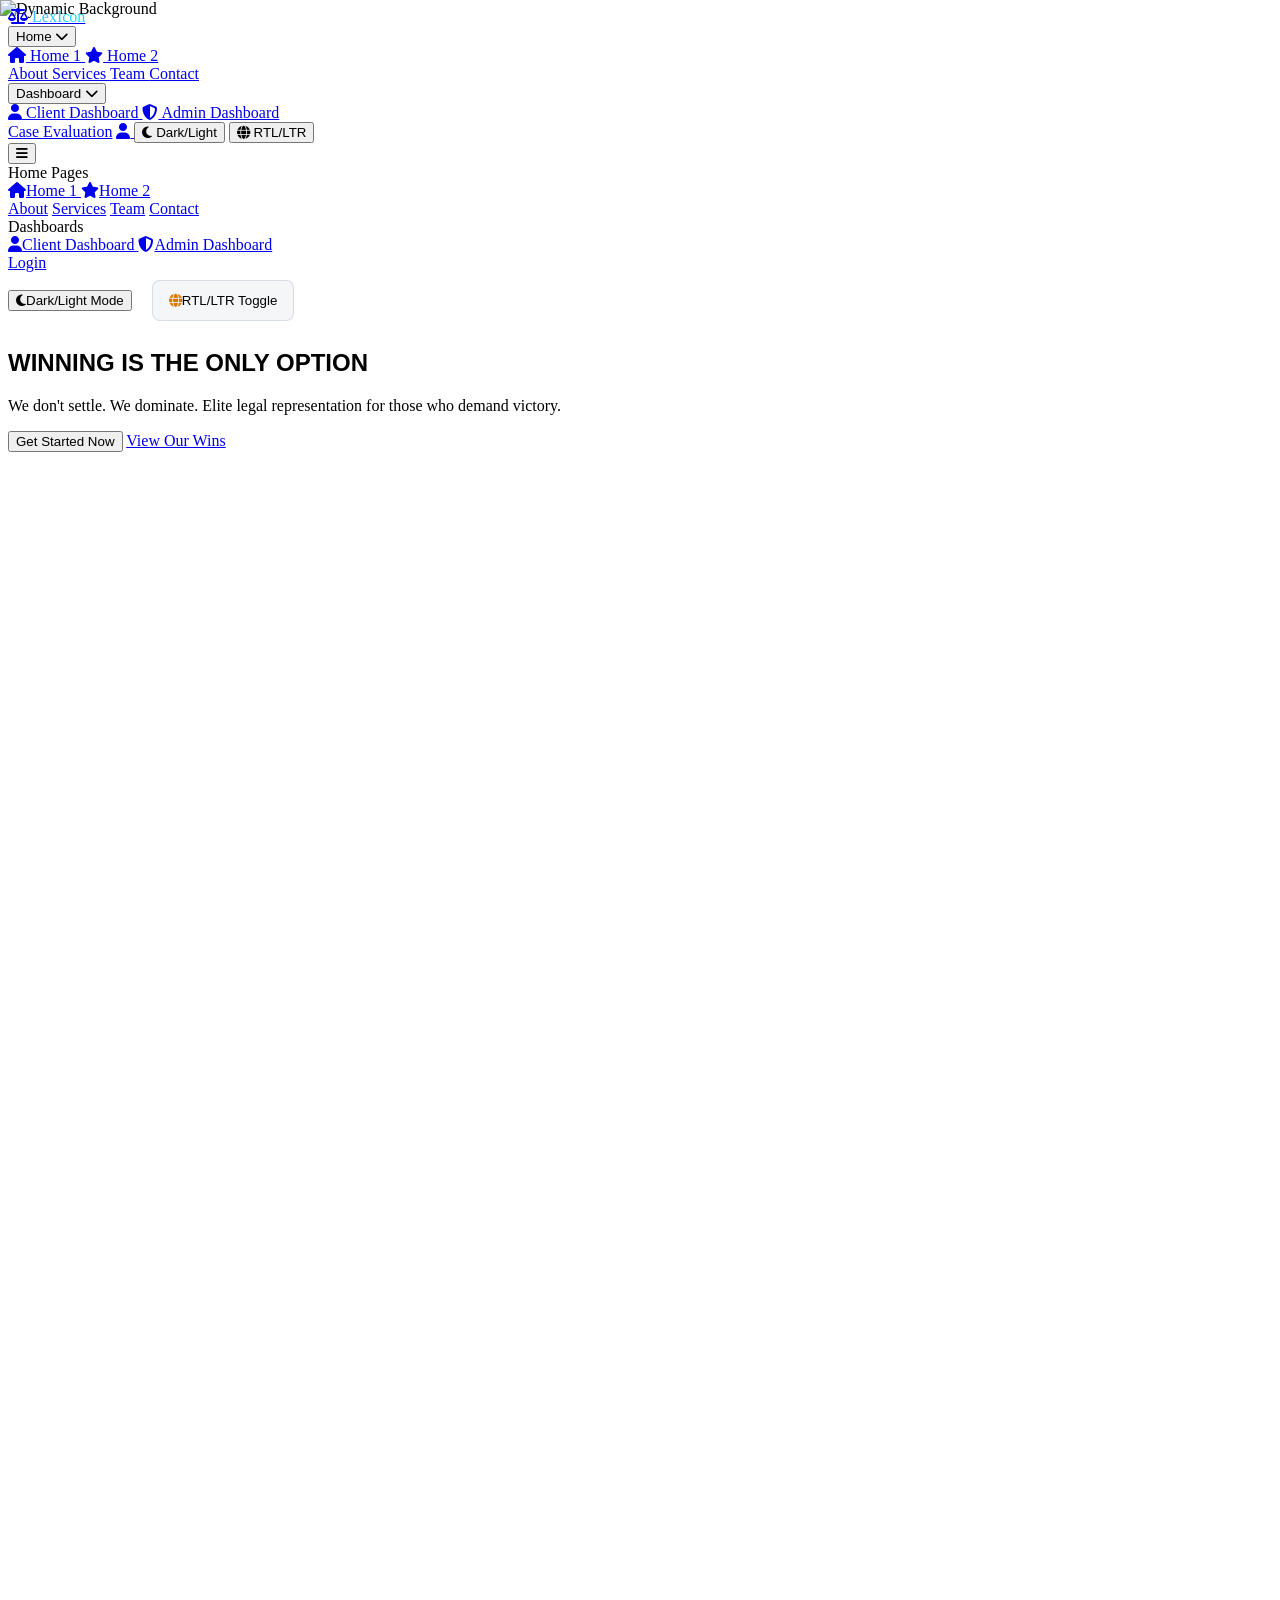
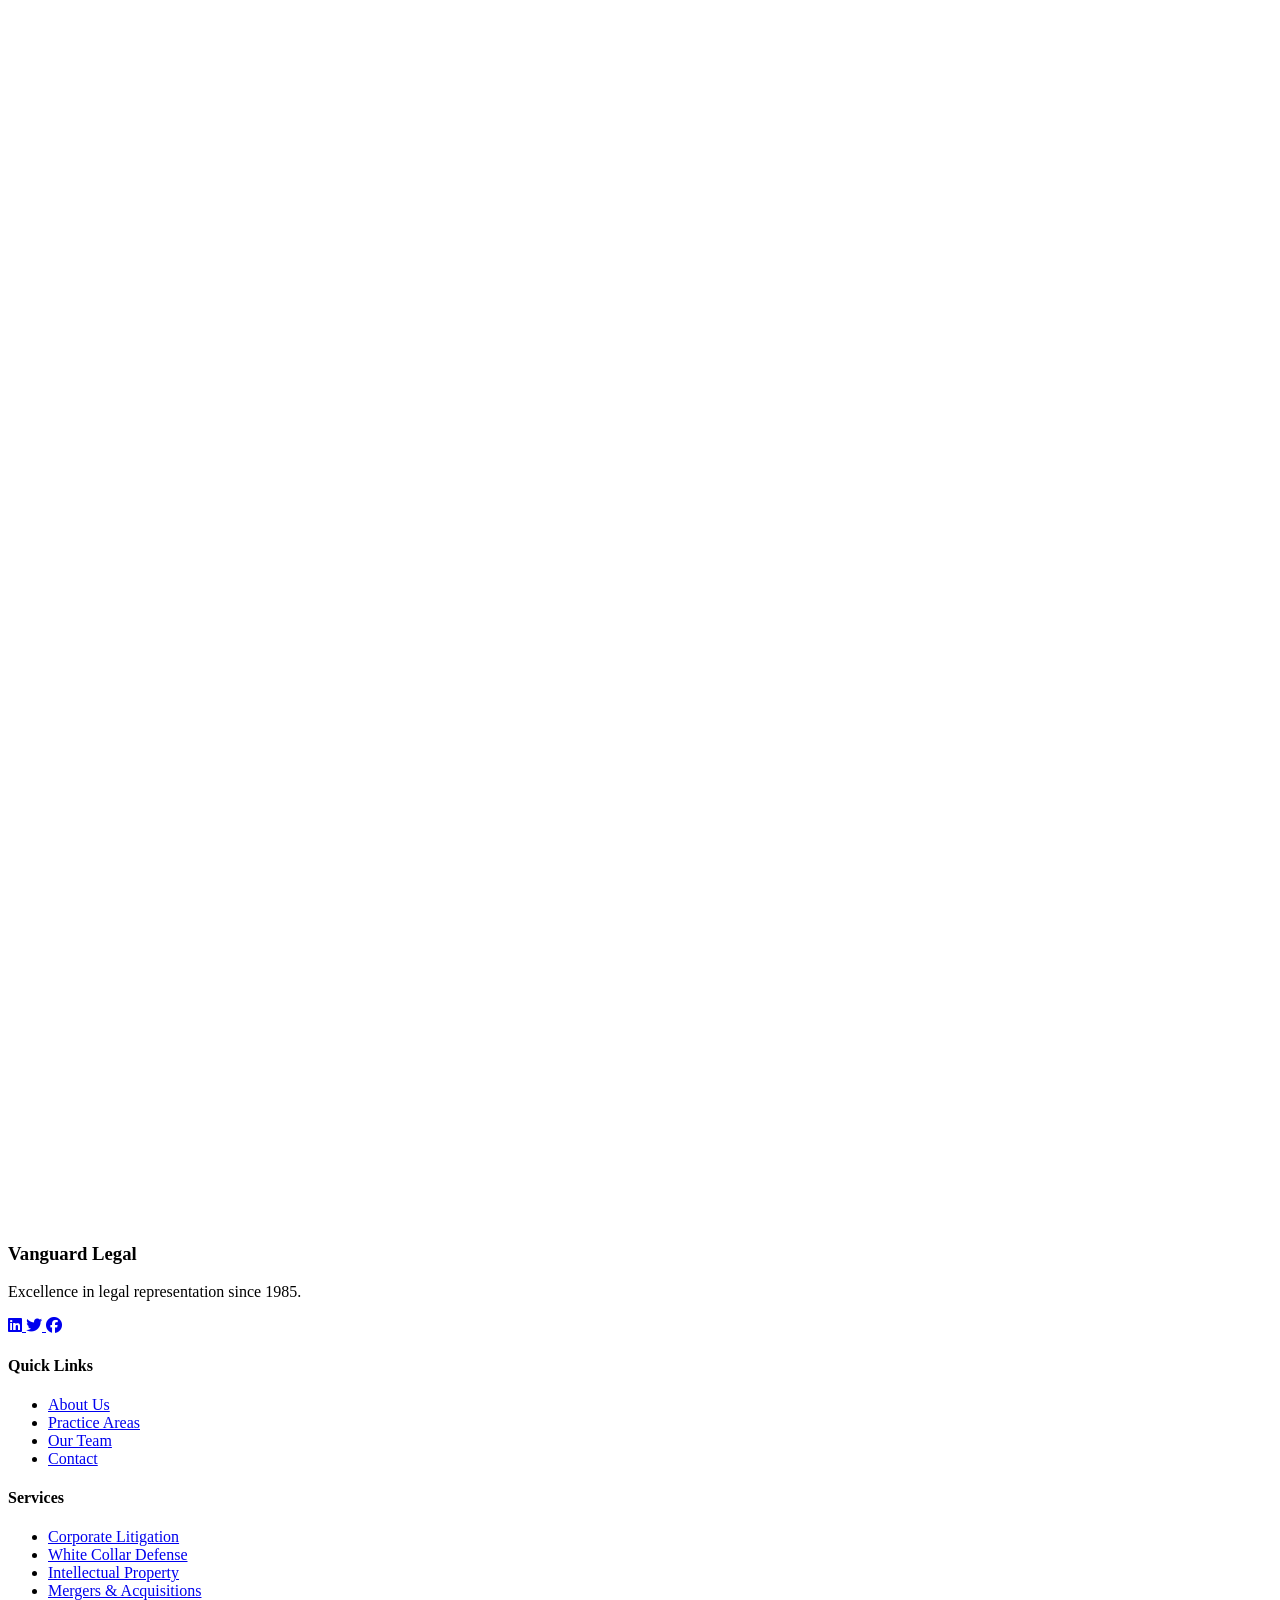
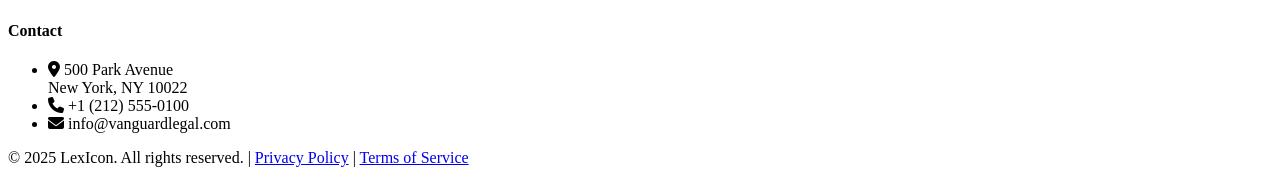
==== index.html @ 17312300 "Toggle icon change" ====
<!DOCTYPE html>
<html lang="en" dir="ltr">

<head>
    <meta charset="UTF-8">
    <meta name="viewport" content="width=device-width, initial-scale=1.0">
    <title>LexIcon - Modern Legal Excellence</title>

    <!-- Tailwind CSS CDN -->
    <script src="https://cdn.tailwindcss.com"></script>

    <!-- Custom Styles -->
    <link rel="stylesheet" href="css/styles.css">

    <!-- FontAwesome -->
    <link rel="stylesheet" href="https://cdnjs.cloudflare.com/ajax/libs/font-awesome/6.5.1/css/all.min.css">

    <!-- AOS Animation Library -->
    <link rel="stylesheet" href="https://unpkg.com/aos@next/dist/aos.css" />

    <style>
        .video-background {
            position: absolute;
            top: 0;
            left: 0;
            width: 100%;
            height: 100%;
            object-fit: cover;
            z-index: -1;
        }

        .glow-button {
            box-shadow: 0 0 20px rgba(217, 119, 6, 0.5);
            animation: glow 2s ease-in-out infinite;
        }

        @keyframes glow {

            0%,
            100% {
                box-shadow: 0 0 20px rgba(217, 119, 6, 0.5);
            }

            50% {
                box-shadow: 0 0 30px rgba(217, 119, 6, 0.8);
            }
        }

        /* RTL Navigation Support */


        [dir="rtl"] .space-x-8>*+* {
            margin-left: 0;
            margin-right: 2rem;
        }

        [dir="rtl"] .space-x-4>*+* {
            margin-left: 0;
            margin-right: 1rem;
        }



        /* Override for specific elements that shouldn't reverse */
        [dir="rtl"] .no-rtl {
            flex-direction: row !important;
        }

        /* Mobile RTL Button */
        #mobile-language-toggle {
            border: 1px solid rgba(148, 163, 184, 0.3);
            border-radius: 0.5rem;
            background: rgba(148, 163, 184, 0.1);
            margin: 0.5rem 1rem;
            padding: 0.75rem 1rem !important;
        }

        #mobile-language-toggle:hover {
            background: rgba(217, 119, 6, 0.1);
            border-color: #d97706;
        }

        #mobile-language-toggle i {
            color: #d97706;
        }

        /* Mobile navbar and header height reduction */
        @media (max-width: 768px) {
            body, html {
                overflow-x: hidden !important;
                max-width: 100vw !important;
            }
            
            .navbar {
                min-height: 60px !important;
                padding: 0.5rem 0 !important;
                left: 0 !important;
                right: 0 !important;
                width: 100% !important;
            }
            
            section.mt-20 {
                margin-top: 4rem !important;
            }

            .navbar .container {
                padding: 0.5rem 1rem !important;
            }
            
            #mobile-menu {
                max-width: 100vw !important;
                overflow-x: hidden !important;
                left: 0 !important;
                right: 0 !important;
            }

            /* Mobile font size adjustments */
            h1 {
                font-size: 1.5rem !important;
            }

            h2 {
                font-size: 1.25rem !important;
            }

            h3 {
                font-size: 1.125rem !important;
            }

            h4 {
                font-size: 1rem !important;
            }

            h5 {
                font-size: 0.9rem !important;
            }

            h6 {
                font-size: 0.8rem !important;
            }

            .text-xl {
                font-size: 1rem !important;
            }

            .text-2xl {
                font-size: 1.25rem !important;
            }

            .text-3xl {
                font-size: 1.5rem !important;
            }

            .text-4xl {
                font-size: 1.75rem !important;
            }

            .text-5xl {
                font-size: 2rem !important;
            }

            .text-6xl {
                font-size: 2.25rem !important;
            }

            /* Body text adjustments */
            p,
            span,
            a,
            div {
                font-size: 0.9rem !important;
            }

            .text-sm {
                font-size: 0.8rem !important;
            }

            .text-xs {
                font-size: 0.75rem !important;
            }

            /* Mobile menu improvements */
            #mobile-menu {
                background: rgba(15, 23, 42, 0.98);
                backdrop-filter: blur(10px);
                border-radius: 0 0 1rem 1rem;
                padding: 1rem !important;
                margin-top: 0.5rem !important;
                box-shadow: 0 10px 25px rgba(0, 0, 0, 0.3);
            }

            #mobile-menu.show {
                display: block !important;
                animation: slideDown 0.3s ease;
            }

            /* Mobile menu text sizes */
            #mobile-menu a {
                font-size: 0.9rem !important;
                padding: 0.75rem 1rem !important;
            }

            /* Make sure RTL button is visible and styled */
            #mobile-language-toggle {
                display: block !important;
                width: 100%;
                text-align: left;
                padding: 0.75rem 1rem !important;
                background: rgba(217, 119, 6, 0.1) !important;
                border: 1px solid rgba(217, 119, 6, 0.3) !important;
                border-radius: 0.5rem;
                margin: 0.5rem 0 !important;
                color: #d97706 !important;
                font-size: 0.9rem !important;
            }

            @keyframes slideDown {
                from {
                    opacity: 0;
                    transform: translateY(-20px);
                }

                to {
                    opacity: 1;
                    transform: translateY(0);
                }
            }
        }
    </style>
</head>

<body class="bg-gradient-to-br from-slate-50 via-purple-50 to-blue-50 min-h-screen">

    <!-- Navigation -->
    <nav class="navbar fixed w-full top-0 z-50 transition-all duration-300" id="main-navbar">
        <div class="max-w-7xl mx-auto px-6 py-4">
            <div class="flex items-center justify-between" id="navbar-content">
                <!-- Logo -->
                <div class="flex items-center">
                    <a href="index.html" class="text-2xl md:text-3xl font-bold text-white flex items-center gap-2 group"
                        style="font-family: 'Playfair Display', serif;">
                        <i
                            class="fas fa-balance-scale text-cyan-300 group-hover:rotate-12 transition-transform duration-300"></i>
                        <span class="gradient-text"
                            style="background: linear-gradient(135deg, #4facfe 0%, #00f2fe 100%); background-clip: text; -webkit-background-clip: text; -webkit-text-fill-color: transparent;">LexIcon</span>
                    </a>
                </div>

                <!-- Desktop Navigation Links -->
                <div class="hidden md:flex items-center space-x-8">
                    <div class="relative dropdown">
                        <button
                            class="text-white hover:text-cyan-300 transition-all duration-300 uppercase tracking-wide text-sm font-semibold flex items-center gap-1">
                            Home
                            <i class="fas fa-chevron-down text-xs"></i>
                        </button>
                        <div class="dropdown-menu">
                            <a href="index.html"
                                class="block px-4 py-3 text-white hover:text-amber-600 hover:bg-slate-800 transition-colors">
                                <i class="fas fa-home mr-2"></i>
                                Home 1
                            </a>
                            <a href="index2.html"
                                class="block px-4 py-3 text-white hover:text-amber-600 hover:bg-slate-800 transition-colors">
                                <i class="fas fa-star mr-2"></i>
                                Home 2
                            </a>
                        </div>
                    </div>
                    <a id="nav-about" href="about.html"
                        class="text-white hover:text-cyan-300 transition-all duration-300 uppercase tracking-wide text-sm font-semibold">
                        About
                    </a>
                    <a id="nav-services" href="services.html"
                        class="text-white hover:text-cyan-300 transition-all duration-300 uppercase tracking-wide text-sm font-semibold">
                        Services
                    </a>
                    <a id="nav-team" href="team.html"
                        class="text-white hover:text-cyan-300 transition-all duration-300 uppercase tracking-wide text-sm font-semibold">
                        Team
                    </a>
                    <a id="nav-contact" href="contact.html"
                        class="text-white hover:text-cyan-300 transition-all duration-300 uppercase tracking-wide text-sm font-semibold">
                        Contact
                    </a>
                    <div class="relative dropdown">
                        <button
                            class="text-white hover:text-cyan-300 transition-all duration-300 uppercase tracking-wide text-sm font-semibold flex items-center gap-1">
                            Dashboard
                            <i class="fas fa-chevron-down text-xs"></i>
                        </button>
                        <div class="dropdown-menu">
                            <a href="user-dashboard.html"
                                class="block px-4 py-3 text-white hover:text-amber-600 hover:bg-slate-800 transition-colors">
                                <i class="fas fa-user mr-2"></i>
                                Client Dashboard
                            </a>
                            <a href="admin-dashboard.html"
                                class="block px-4 py-3 text-white hover:text-amber-600 hover:bg-slate-800 transition-colors">
                                <i class="fas fa-shield-alt mr-2"></i>
                                Admin Dashboard
                            </a>
                        </div>
                    </div>
                </div>

                <!-- Action Buttons -->
                <div class="hidden md:flex items-center space-x-4">
                    <a href="coming-soon.html" class="btn-gradient text-sm">Case Evaluation</a>
                    <a href="login.html" class="text-white hover:text-cyan-300 transition-all duration-300">
                        <i id="nav-login" class="fas fa-user text-xl" title="Login"></i>
                    </a>
                    <button id="theme-toggle"
                        class="text-white hover:text-cyan-300 transition-all duration-300 relative group">
                        <i class="fas fa-moon text-xl" title="Toggle Theme"></i>
                        <span
                            class="absolute top-full right-0 mt-2 px-3 py-1 bg-gray-900 text-white text-xs rounded opacity-0 group-hover:opacity-100 transition-opacity whitespace-nowrap">Dark/Light</span>
                    </button>
                    <button id="language-toggle"
                        class="text-white hover:text-cyan-300 transition-all duration-300 relative group">
                        <i class="fas fa-globe text-xl" title="Toggle Text Direction (LTR/RTL)"></i>
                        <span
                            class="absolute top-full right-0 mt-2 px-3 py-1 bg-gray-900 text-white text-xs rounded opacity-0 group-hover:opacity-100 transition-opacity whitespace-nowrap">RTL/LTR</span>
                    </button>
                </div>

                <!-- Mobile Menu Toggle -->
                <button id="mobile-menu-toggle" class="md:hidden text-white">
                    <i class="fas fa-bars text-2xl"></i>
                </button>
            </div>

            <!-- Mobile Menu -->
            <div id="mobile-menu" class="hidden md:hidden mt-4 pb-4">
                <div class="border-b border-slate-700 mb-2 pb-2">
                    <div class="text-slate-500 text-xs uppercase tracking-wide mb-2 px-4">Home Pages</div>
                    <a href="index.html" class="block py-2 text-slate-300 hover:text-amber-600 mobile-nav-item">
                        <i class="fas fa-home mr-2"></i>Home 1
                    </a>
                    <a href="index2.html" class="block py-2 text-slate-300 hover:text-amber-600 mobile-nav-item">
                        <i class="fas fa-star mr-2"></i>Home 2
                    </a>
                </div>
                <a href="about.html" class="block py-2 text-slate-300 hover:text-amber-600 mobile-nav-item">About</a>
                <a href="services.html"
                    class="block py-2 text-slate-300 hover:text-amber-600 mobile-nav-item">Services</a>
                <a href="team.html" class="block py-2 text-slate-300 hover:text-amber-600 mobile-nav-item">Team</a>
                <a href="contact.html"
                    class="block py-2 text-slate-300 hover:text-amber-600 mobile-nav-item">Contact</a>
                <div class="border-t border-slate-700 mt-2 pt-2">
                    <div class="text-slate-500 text-xs uppercase tracking-wide mb-2 px-4">Dashboards</div>
                    <a href="user-dashboard.html"
                        class="block py-2 text-slate-300 hover:text-amber-600 mobile-nav-item">
                        <i class="fas fa-user mr-2"></i>Client Dashboard
                    </a>
                    <a href="admin-dashboard.html"
                        class="block py-2 text-slate-300 hover:text-amber-600 mobile-nav-item">
                        <i class="fas fa-shield-alt mr-2"></i>Admin Dashboard
                    </a>
                </div>
                <a href="login.html" class="block py-2 text-slate-300 hover:text-amber-600 mobile-nav-item">Login</a>
                <div class="border-t border-slate-700 mt-2 pt-2">
                    <button id="mobile-theme-toggle"
                        class="w-full text-left py-2 text-slate-300 hover:text-amber-600 transition-all duration-300">
                        <i class="fas fa-moon mr-2"></i>Dark/Light Mode
                    </button>
                    <button id="mobile-language-toggle"
                        class="w-full text-left py-2 text-slate-300 hover:text-amber-600 transition-all duration-300">
                        <i class="fas fa-globe mr-2"></i>RTL/LTR Toggle
                    </button>
                </div>
            </div>
        </div>
    </nav>

    <!-- Hero Section with Dynamic Background -->
    <section class="relative h-[80vh] flex items-center overflow-hidden"
        data-bg-images='["https://images.unsplash.com/photo-1486406146926-c627a92ad1ab?q=80&w=2070", "https://images.unsplash.com/photo-1449824913935-59a10b8d2000?q=80&w=2070", "https://images.unsplash.com/photo-1444723121867-7a241cacace9?q=80&w=2070", "https://images.unsplash.com/photo-1480714378408-67cf0d13bc1b?q=80&w=2070"]'>
        <!-- Dynamic Background Image -->
        <div class="absolute inset-0 z-0">
            <img src="https://images.unsplash.com/photo-1486406146926-c627a92ad1ab?q=80&w=2070" alt="Dynamic Background"
                class="video-background opacity-1 transition-opacity duration-1000">
        </div>

        <!-- Dark Blur Overlay -->
        <div class="absolute inset-0 bg-black/60 backdrop-blur-sm z-[1]"></div>

        <div class="relative z-10 max-w-7xl mx-auto px-6">
            <div class="max-w-3xl animate-fade-in-left">
                <h1 class="text-6xl md:text-8xl font-black text-white mb-6 uppercase tracking-tight leading-none"
                    style="font-family: 'Plus Jakarta Sans', sans-serif;">
                    WINNING IS THE ONLY OPTION<br>

                </h1>
                <p class="text-xl md:text-2xl text-slate-200 mb-8 font-light">
                    We don't settle. We dominate. Elite legal representation for those who demand victory.
                </p>
                <div class="flex gap-4">
                    <button onclick="window.location.href='booking.html'"
                        class="bg-gradient-to-r from-amber-600 to-amber-700 text-white px-8 py-4 rounded-lg font-bold uppercase tracking-wide hover:from-amber-700 hover:to-amber-800 transition-all shadow-lg hover:shadow-xl transform hover:-translate-y-1">Get
                        Started Now</button>
                    <a href="coming-soon.html"
                        class="bg-gradient-to-r from-purple-600 to-indigo-600 text-white px-8 py-4 rounded-lg font-bold uppercase tracking-wide hover:from-purple-700 hover:to-indigo-700 transition-all shadow-lg hover:shadow-xl transform hover:-translate-y-1 inline-block">View
                        Our Wins</a>
                </div>
            </div>
        </div>
    </section>

    <!-- Bento Grid Section -->
    <section class="py-20 bg-slate-950">
        <div class="max-w-7xl mx-auto px-6">
            <div class="text-center mb-16" data-aos="fade-up">
                <h2 class="text-5xl font-bold text-white mb-4" style="font-family: 'Playfair Display', serif;">
                    Your <span class="text-amber-600">Arsenal</span> of Legal Power
                </h2>
                <p class="text-xl text-slate-400">Comprehensive solutions delivered with precision</p>
            </div>

            <div class="bento-grid">
                <!-- Large Square: Corporate Litigation -->
                <div class="bento-item-large relative overflow-hidden rounded-lg group cursor-pointer"
                    data-aos="fade-up">
                    <img src="https://images.unsplash.com/photo-1486406146926-c627a92ad1ab?q=80&w=800" alt="Corporate"
                        class="w-full h-full object-cover group-hover:scale-110 transition-transform duration-500">
                    <div
                        class="absolute inset-0 bg-gradient-to-t from-slate-900 via-slate-900/70 to-transparent flex items-end p-8">
                        <div>
                            <h3 class="text-3xl font-bold text-white mb-2"
                                style="font-family: 'Playfair Display', serif;">Corporate Litigation</h3>
                            <p class="text-slate-300 mb-4">High-stakes battles in the boardroom and courtroom</p>
                            <a href="services.html#corporate-litigation"
                                class="text-amber-600 font-semibold uppercase text-sm hover:text-amber-500 transition-colors">Explore
                                <i class="fas fa-arrow-right ml-2"></i></a>
                        </div>
                    </div>
                </div>

                <!-- Small Square: IP Protection -->
                <div class="relative overflow-hidden rounded-lg group cursor-pointer bg-slate-900" data-aos="fade-up"
                    data-aos-delay="100">
                    <div class="flex flex-col items-center justify-center h-full p-8 text-center">
                        <i
                            class="fas fa-shield-alt text-6xl text-amber-600 mb-4 group-hover:scale-125 transition-transform"></i>
                        <h3 class="text-xl font-bold text-white mb-2">IP Protection</h3>
                        <p class="text-sm text-slate-400">Safeguarding innovation</p>
                    </div>
                </div>

                <!-- Small Square: White Collar -->
                <div class="relative overflow-hidden rounded-lg group cursor-pointer bg-slate-900" data-aos="fade-up"
                    data-aos-delay="150">
                    <div class="flex flex-col items-center justify-center h-full p-8 text-center">
                        <i
                            class="fas fa-gavel text-6xl text-amber-600 mb-4 group-hover:scale-125 transition-transform"></i>
                        <h3 class="text-xl font-bold text-white mb-2">White Collar</h3>
                        <p class="text-sm text-slate-400">Executive defense</p>
                    </div>
                </div>

                <!-- Tall Rectangle: Meet the Team -->
                <div class="bento-item-tall relative overflow-hidden rounded-lg group cursor-pointer" data-aos="fade-up"
                    data-aos-delay="200">
                    <img src="https://images.unsplash.com/photo-1560250097-0b93528c311a?q=80&w=800" alt="Team"
                        class="w-full h-full object-cover group-hover:scale-110 transition-transform duration-500">
                    <div
                        class="absolute inset-0 bg-gradient-to-t from-slate-900 via-transparent to-transparent flex items-end p-8">
                        <div>
                            <h3 class="text-2xl font-bold text-white mb-2"
                                style="font-family: 'Playfair Display', serif;">Meet the Warriors</h3>
                            <p class="text-slate-300 mb-4">Elite attorneys with proven track records</p>
                            <a href="team.html" class="text-amber-600 font-semibold uppercase text-sm">View Team <i
                                    class="fas fa-arrow-right ml-2"></i></a>
                        </div>
                    </div>
                </div>

                <!-- Wide Rectangle: M&A -->
                <div class="bento-item-wide relative overflow-hidden rounded-lg group cursor-pointer bg-gradient-to-br from-amber-600 to-amber-800"
                    data-aos="fade-up" data-aos-delay="250">
                    <div class="flex items-center justify-between p-8 h-full">
                        <div>
                            <h3 class="text-3xl font-bold text-white mb-2"
                                style="font-family: 'Playfair Display', serif;">Mergers & Acquisitions</h3>
                            <p class="text-white/90">Strategic counsel for billion-dollar deals</p>
                        </div>
                        <i class="fas fa-handshake text-7xl text-white/20"></i>
                    </div>
                </div>

                <!-- Small Square: 24/7 Support -->
                <div class="relative overflow-hidden rounded-lg group cursor-pointer bg-slate-900" data-aos="fade-up"
                    data-aos-delay="300">
                    <div class="flex flex-col items-center justify-center h-full p-8 text-center">
                        <i
                            class="fas fa-clock text-6xl text-amber-600 mb-4 group-hover:scale-125 transition-transform"></i>
                        <h3 class="text-xl font-bold text-white mb-2">24/7 Access</h3>
                        <p class="text-sm text-slate-400">Always available</p>
                    </div>
                </div>
            </div>
        </div>
    </section>

    <!-- Why Choose Us Section -->
    <section class="py-20 bg-gradient-to-br from-slate-900 via-slate-950 to-slate-900">
        <div class="max-w-7xl mx-auto px-6">
            <!-- Section Header -->
            <div class="text-center mb-16">
                <h2 class="text-5xl font-bold text-white mb-6" style="font-family: 'Playfair Display', serif;"
                    data-aos="fade-up">
                    Why Choose <span class="gradient-text"
                        style="background: linear-gradient(135deg, #d4af37 0%, #f4e5a1 50%, #d4af37 100%); background-clip: text; -webkit-background-clip: text; -webkit-text-fill-color: transparent;">LexIcon</span>
                </h2>
                <p class="text-xl text-slate-400 max-w-3xl mx-auto leading-relaxed" data-aos="fade-up"
                    data-aos-delay="100">
                    Experience the difference that sets us apart from ordinary legal firms. Our commitment to excellence
                    goes beyond representation—we deliver results that redefine success.
                </p>
            </div>

            <!-- Differentiators Grid -->
            <div class="grid lg:grid-cols-3 gap-8">
                <!-- Differentiator 1: Track Record -->
                <div class="group" data-aos="fade-up" data-aos-delay="100">
                    <div
                        class="bg-slate-950/70 backdrop-blur-lg border border-slate-700 rounded-xl p-8 h-full hover:border-amber-600 transition-all duration-300 hover:transform hover:scale-105">
                        <div
                            class="w-16 h-16 bg-gradient-to-br from-amber-600 to-amber-500 rounded-lg flex items-center justify-center mb-6 group-hover:rotate-12 transition-transform duration-300">
                            <i class="fas fa-trophy text-white text-2xl"></i>
                        </div>
                        <h3 class="text-2xl font-bold text-white mb-4">Unmatched Track Record</h3>
                        <p class="text-slate-300 mb-6 leading-relaxed">
                            Over 95% success rate with $50B+ in favorable verdicts and settlements. Our results speak
                            louder than our reputation.
                        </p>
                        <div class="space-y-3 text-sm">
                            <div class="flex items-center text-amber-400">
                                <i class="fas fa-check-circle mr-3"></i>
                                <span>500+ landmark victories</span>
                            </div>
                            <div class="flex items-center text-amber-400">
                                <i class="fas fa-check-circle mr-3"></i>
                                <span>Industry-leading success rate</span>
                            </div>
                            <div class="flex items-center text-amber-400">
                                <i class="fas fa-check-circle mr-3"></i>
                                <span>Record-breaking settlements</span>
                            </div>
                        </div>
                    </div>
                </div>

                <!-- Differentiator 2: Elite Team -->
                <div class="group" data-aos="fade-up" data-aos-delay="200">
                    <div
                        class="bg-slate-950/70 backdrop-blur-lg border border-slate-700 rounded-xl p-8 h-full hover:border-amber-600 transition-all duration-300 hover:transform hover:scale-105">
                        <div
                            class="w-16 h-16 bg-gradient-to-br from-amber-600 to-amber-500 rounded-lg flex items-center justify-center mb-6 group-hover:rotate-12 transition-transform duration-300">
                            <i class="fas fa-users-crown text-white text-2xl"></i>
                        </div>
                        <h3 class="text-2xl font-bold text-white mb-4">Elite Legal Team</h3>
                        <p class="text-slate-300 mb-6 leading-relaxed">
                            40+ top-tier attorneys from Ivy League institutions. Former federal judges, prosecutors, and
                            industry leaders united under one roof.
                        </p>
                        <div class="space-y-3 text-sm">
                            <div class="flex items-center text-amber-400">
                                <i class="fas fa-check-circle mr-3"></i>
                                <span>Harvard, Yale, Stanford graduates</span>
                            </div>
                            <div class="flex items-center text-amber-400">
                                <i class="fas fa-check-circle mr-3"></i>
                                <span>Former federal court judges</span>
                            </div>
                            <div class="flex items-center text-amber-400">
                                <i class="fas fa-check-circle mr-3"></i>
                                <span>Industry-recognized experts</span>
                            </div>
                        </div>
                    </div>
                </div>

                <!-- Differentiator 3: Exclusive Approach -->
                <div class="group" data-aos="fade-up" data-aos-delay="300">
                    <div
                        class="bg-slate-950/70 backdrop-blur-lg border border-slate-700 rounded-xl p-8 h-full hover:border-amber-600 transition-all duration-300 hover:transform hover:scale-105">
                        <div
                            class="w-16 h-16 bg-gradient-to-br from-amber-600 to-amber-500 rounded-lg flex items-center justify-center mb-6 group-hover:rotate-12 transition-transform duration-300">
                            <i class="fas fa-gem text-white text-2xl"></i>
                        </div>
                        <h3 class="text-2xl font-bold text-white mb-4">Exclusive Client Experience</h3>
                        <p class="text-slate-300 mb-6 leading-relaxed">
                            White-glove service reserved for discerning clients. Personal attention, direct partner
                            access, and bespoke legal strategies.
                        </p>
                        <div class="space-y-3 text-sm">
                            <div class="flex items-center text-amber-400">
                                <i class="fas fa-check-circle mr-3"></i>
                                <span>Direct partner communication</span>
                            </div>
                            <div class="flex items-center text-amber-400">
                                <i class="fas fa-check-circle mr-3"></i>
                                <span>24/7 priority support</span>
                            </div>
                            <div class="flex items-center text-amber-400">
                                <i class="fas fa-check-circle mr-3"></i>
                                <span>Concierge legal services</span>
                            </div>
                        </div>
                    </div>
                </div>

                <!-- Differentiator 4: Technology Edge -->
                <div class="group" data-aos="fade-up" data-aos-delay="100">
                    <div
                        class="bg-slate-950/70 backdrop-blur-lg border border-slate-700 rounded-xl p-8 h-full hover:border-amber-600 transition-all duration-300 hover:transform hover:scale-105">
                        <div
                            class="w-16 h-16 bg-gradient-to-br from-amber-600 to-amber-500 rounded-lg flex items-center justify-center mb-6 group-hover:rotate-12 transition-transform duration-300">
                            <i class="fas fa-brain-circuit text-white text-2xl"></i>
                        </div>
                        <h3 class="text-2xl font-bold text-white mb-4">Cutting-Edge Technology</h3>
                        <p class="text-slate-300 mb-6 leading-relaxed">
                            AI-powered case analysis, predictive modeling, and advanced research tools give us the
                            competitive edge you need to win.
                        </p>
                        <div class="space-y-3 text-sm">
                            <div class="flex items-center text-amber-400">
                                <i class="fas fa-check-circle mr-3"></i>
                                <span>AI case outcome prediction</span>
                            </div>
                            <div class="flex items-center text-amber-400">
                                <i class="fas fa-check-circle mr-3"></i>
                                <span>Advanced legal research AI</span>
                            </div>
                            <div class="flex items-center text-amber-400">
                                <i class="fas fa-check-circle mr-3"></i>
                                <span>Real-time case tracking</span>
                            </div>
                        </div>
                    </div>
                </div>

                <!-- Differentiator 5: Global Network -->
                <div class="group" data-aos="fade-up" data-aos-delay="200">
                    <div
                        class="bg-slate-950/70 backdrop-blur-lg border border-slate-700 rounded-xl p-8 h-full hover:border-amber-600 transition-all duration-300 hover:transform hover:scale-105">
                        <div
                            class="w-16 h-16 bg-gradient-to-br from-amber-600 to-amber-500 rounded-lg flex items-center justify-center mb-6 group-hover:rotate-12 transition-transform duration-300">
                            <i class="fas fa-globe-americas text-white text-2xl"></i>
                        </div>
                        <h3 class="text-2xl font-bold text-white mb-4">Global Reach</h3>
                        <p class="text-slate-300 mb-6 leading-relaxed">
                            International legal network spanning 50+ countries. Cross-border expertise for complex
                            multinational cases and transactions.
                        </p>
                        <div class="space-y-3 text-sm">
                            <div class="flex items-center text-amber-400">
                                <i class="fas fa-check-circle mr-3"></i>
                                <span>50+ country legal network</span>
                            </div>
                            <div class="flex items-center text-amber-400">
                                <i class="fas fa-check-circle mr-3"></i>
                                <span>Cross-border expertise</span>
                            </div>
                            <div class="flex items-center text-amber-400">
                                <i class="fas fa-check-circle mr-3"></i>
                                <span>International arbitration</span>
                            </div>
                        </div>
                    </div>
                </div>

                <!-- Differentiator 6: Results Guarantee -->
                <div class="group" data-aos="fade-up" data-aos-delay="300">
                    <div
                        class="bg-slate-950/70 backdrop-blur-lg border border-slate-700 rounded-xl p-8 h-full hover:border-amber-600 transition-all duration-300 hover:transform hover:scale-105">
                        <div
                            class="w-16 h-16 bg-gradient-to-br from-amber-600 to-amber-500 rounded-lg flex items-center justify-center mb-6 group-hover:rotate-12 transition-transform duration-300">
                            <i class="fas fa-handshake text-white text-2xl"></i>
                        </div>
                        <h3 class="text-2xl font-bold text-white mb-4">Performance Guarantee</h3>
                        <p class="text-slate-300 mb-6 leading-relaxed">
                            Our confidence in excellence is backed by results guarantees and performance commitments
                            that other firms dare not offer.
                        </p>
                        <div class="space-y-3 text-sm">
                            <div class="flex items-center text-amber-400">
                                <i class="fas fa-check-circle mr-3"></i>
                                <span>Results-backed guarantee</span>
                            </div>
                            <div class="flex items-center text-amber-400">
                                <i class="fas fa-check-circle mr-3"></i>
                                <span>Performance accountability</span>
                            </div>
                            <div class="flex items-center text-amber-400">
                                <i class="fas fa-check-circle mr-3"></i>
                                <span>Client satisfaction commitment</span>
                            </div>
                        </div>
                    </div>
                </div>
            </div>

            <!-- Bottom CTA -->
            <div class="text-center mt-16" data-aos="fade-up">
                <h3 class="text-3xl font-bold text-white mb-4">Experience the LexIcon Advantage</h3>
                <p class="text-slate-400 mb-8 max-w-2xl mx-auto">
                    Join the elite clientele who demand nothing less than extraordinary legal representation.
                </p>
                <a href="coming-soon.html" class="btn-gradient inline-block px-8 py-4 text-lg font-semibold mr-4">
                    Schedule Consultation
                </a>
                <a href="about.html"
                    class="btn-outline inline-block px-8 py-4 text-lg font-semibold border-2 border-amber-600 text-amber-600 hover:bg-amber-600 hover:text-slate-900 transition-all">
                    Learn More
                </a>
            </div>
        </div>
    </section>

    <!-- Power Stats -->
    <section class="py-20 bg-slate-900">
        <div class="max-w-7xl mx-auto px-6">
            <div class="grid md:grid-cols-4 gap-8" data-aos="fade-up">
                <div class="text-center">
                    <div class="text-6xl font-black text-amber-600 mb-2"
                        style="font-family: 'Plus Jakarta Sans', sans-serif;">$50B+</div>
                    <div class="text-slate-400 uppercase tracking-wider">In Verdicts</div>
                </div>
                <div class="text-center">
                    <div class="text-6xl font-black text-amber-600 mb-2"
                        style="font-family: 'Plus Jakarta Sans', sans-serif;" data-target="500">0</div>
                    <div class="text-slate-400 uppercase tracking-wider">Cases Won</div>
                </div>
                <div class="text-center">
                    <div class="text-6xl font-black text-amber-600 mb-2"
                        style="font-family: 'Plus Jakarta Sans', sans-serif;" data-target="98">0</div>
                    <div class="text-slate-400 uppercase tracking-wider">Success Rate</div>
                </div>
                <div class="text-center">
                    <div class="text-6xl font-black text-amber-600 mb-2"
                        style="font-family: 'Plus Jakarta Sans', sans-serif;" data-target="40">0</div>
                    <div class="text-slate-400 uppercase tracking-wider">Elite Attorneys</div>
                </div>
            </div>
        </div>
    </section>

    <!-- Testimonial -->
    <section class="py-20 bg-slate-950">
        <div class="max-w-4xl mx-auto px-6 text-center" data-aos="fade-up">
            <i class="fas fa-quote-left text-5xl text-amber-600 mb-8"></i>
            <blockquote class="text-3xl text-white font-light mb-8 leading-relaxed"
                style="font-family: 'Playfair Display', serif;">
                "They didn't just win my case. They obliterated the opposition. This is what legal excellence looks
                like."
            </blockquote>
            <div class="text-amber-600 font-semibold uppercase tracking-wide">
                James Morrison - Fortune 500 CEO
            </div>
        </div>
    </section>

    <!-- Final CTA -->
    <section
        class="py-32 bg-gradient-to-br from-slate-900 via-slate-950 to-slate-900 text-white relative overflow-hidden">
        <div class="absolute inset-0 opacity-10">
            <div class="absolute top-0 left-0 w-96 h-96 bg-amber-600 rounded-full blur-3xl"></div>
            <div class="absolute bottom-0 right-0 w-96 h-96 bg-amber-600 rounded-full blur-3xl"></div>
        </div>

        <div class="relative z-10 max-w-5xl mx-auto px-6 text-center" data-aos="fade-up">
            <h2 class="text-6xl font-black mb-6 uppercase" style="font-family: 'Plus Jakarta Sans', sans-serif;">
                DON'T SETTLE.<br>
                <span class="text-amber-600">DOMINATE.</span>
            </h2>
            <p class="text-2xl text-slate-300 mb-12 font-light">
                Schedule your strategic consultation today.
            </p>
            <div class="flex gap-6 justify-center flex-wrap">
                <a href="booking.html" class="btn-gold glow-button text-lg px-12 py-4">Book Now</a>
                <a href="index2.html" class="btn-outline-gold text-lg px-12 py-4 inline-block">View Classic Site</a>
            </div>
        </div>
    </section>

    <!-- Footer -->
    <footer class="bg-slate-950 text-slate-400 py-8 border-t border-slate-800">
        <div class="max-w-7xl mx-auto px-6">
            <div class="grid md:grid-cols-4 gap-8 mb-8">
                <!-- Brand -->
                <div>
                    <h3 class="text-2xl font-bold text-white mb-4" style="font-family: 'Playfair Display', serif;">
                        <span class="text-amber-600">Vanguard</span> Legal
                    </h3>
                    <p class="text-slate-500 mb-4">
                        Excellence in legal representation since 1985.
                    </p>
                    <div class="flex gap-4">
                        <a href="#" class="text-slate-400 hover:text-amber-600 transition-colors">
                            <i class="fab fa-linkedin text-xl"></i>
                        </a>
                        <a href="#" class="text-slate-400 hover:text-amber-600 transition-colors">
                            <i class="fab fa-twitter text-xl"></i>
                        </a>
                        <a href="#" class="text-slate-400 hover:text-amber-600 transition-colors">
                            <i class="fab fa-facebook text-xl"></i>
                        </a>
                    </div>
                </div>

                <!-- Quick Links -->
                <div>
                    <h4 class="text-white font-bold mb-4 uppercase tracking-wider">Quick Links</h4>
                    <ul class="space-y-2">
                        <li><a href="about.html" class="hover:text-amber-600 transition-colors">About Us</a></li>
                        <li><a href="services.html" class="hover:text-amber-600 transition-colors">Practice Areas</a>
                        </li>
                        <li><a href="team.html" class="hover:text-amber-600 transition-colors">Our Team</a></li>
                        <li><a href="contact.html" class="hover:text-amber-600 transition-colors">Contact</a></li>
                    </ul>
                </div>

                <!-- Services -->
                <div>
                    <h4 class="text-white font-bold mb-4 uppercase tracking-wider">Services</h4>
                    <ul class="space-y-2">
                        <li><a href="services.html#corporate-litigation"
                                class="hover:text-amber-600 transition-colors">Corporate Litigation</a></li>
                        <li><a href="services.html#white-collar" class="hover:text-amber-600 transition-colors">White
                                Collar Defense</a></li>
                        <li><a href="services.html#intellectual-property"
                                class="hover:text-amber-600 transition-colors">Intellectual Property</a></li>
                        <li><a href="services.html#mergers-acquisitions"
                                class="hover:text-amber-600 transition-colors">Mergers & Acquisitions</a></li>
                    </ul>
                </div>

                <!-- Contact Info -->
                <div>
                    <h4 class="text-white font-bold mb-4 uppercase tracking-wider">Contact</h4>
                    <ul class="space-y-3">
                        <li class="flex items-start gap-3">
                            <i class="fas fa-map-marker-alt mt-1 text-amber-600"></i>
                            <span>500 Park Avenue<br>New York, NY 10022</span>
                        </li>
                        <li class="flex items-center gap-3">
                            <i class="fas fa-phone text-amber-600"></i>
                            <span>+1 (212) 555-0100</span>
                        </li>
                        <li class="flex items-center gap-3">
                            <i class="fas fa-envelope text-amber-600"></i>
                            <span>info@vanguardlegal.com</span>
                        </li>
                    </ul>
                </div>
            </div>

            <div class="border-t border-slate-800 pt-6 text-center text-slate-500">
                <p>&copy; 2025 LexIcon. All rights reserved. | <a href="#" class="hover:text-amber-600">Privacy
                        Policy</a> | <a href="#" class="hover:text-amber-600">Terms of Service</a></p>
            </div>
        </div>
    </footer>

    <!-- Scripts -->
    <script src="https://unpkg.com/aos@next/dist/aos.js"></script>
    <script src="js/theme-manager.js"></script>
    <script src="js/main.js"></script>
    <script src="js/rtl-toggle.js?v=2"></script>

    <script>
        // Initialize RTL Manager
        document.addEventListener('DOMContentLoaded', function () {
            if (typeof AlignmentManager !== 'undefined') {
                window.alignmentManager = new AlignmentManager();
            }
        });
    </script>

</body>

</html>
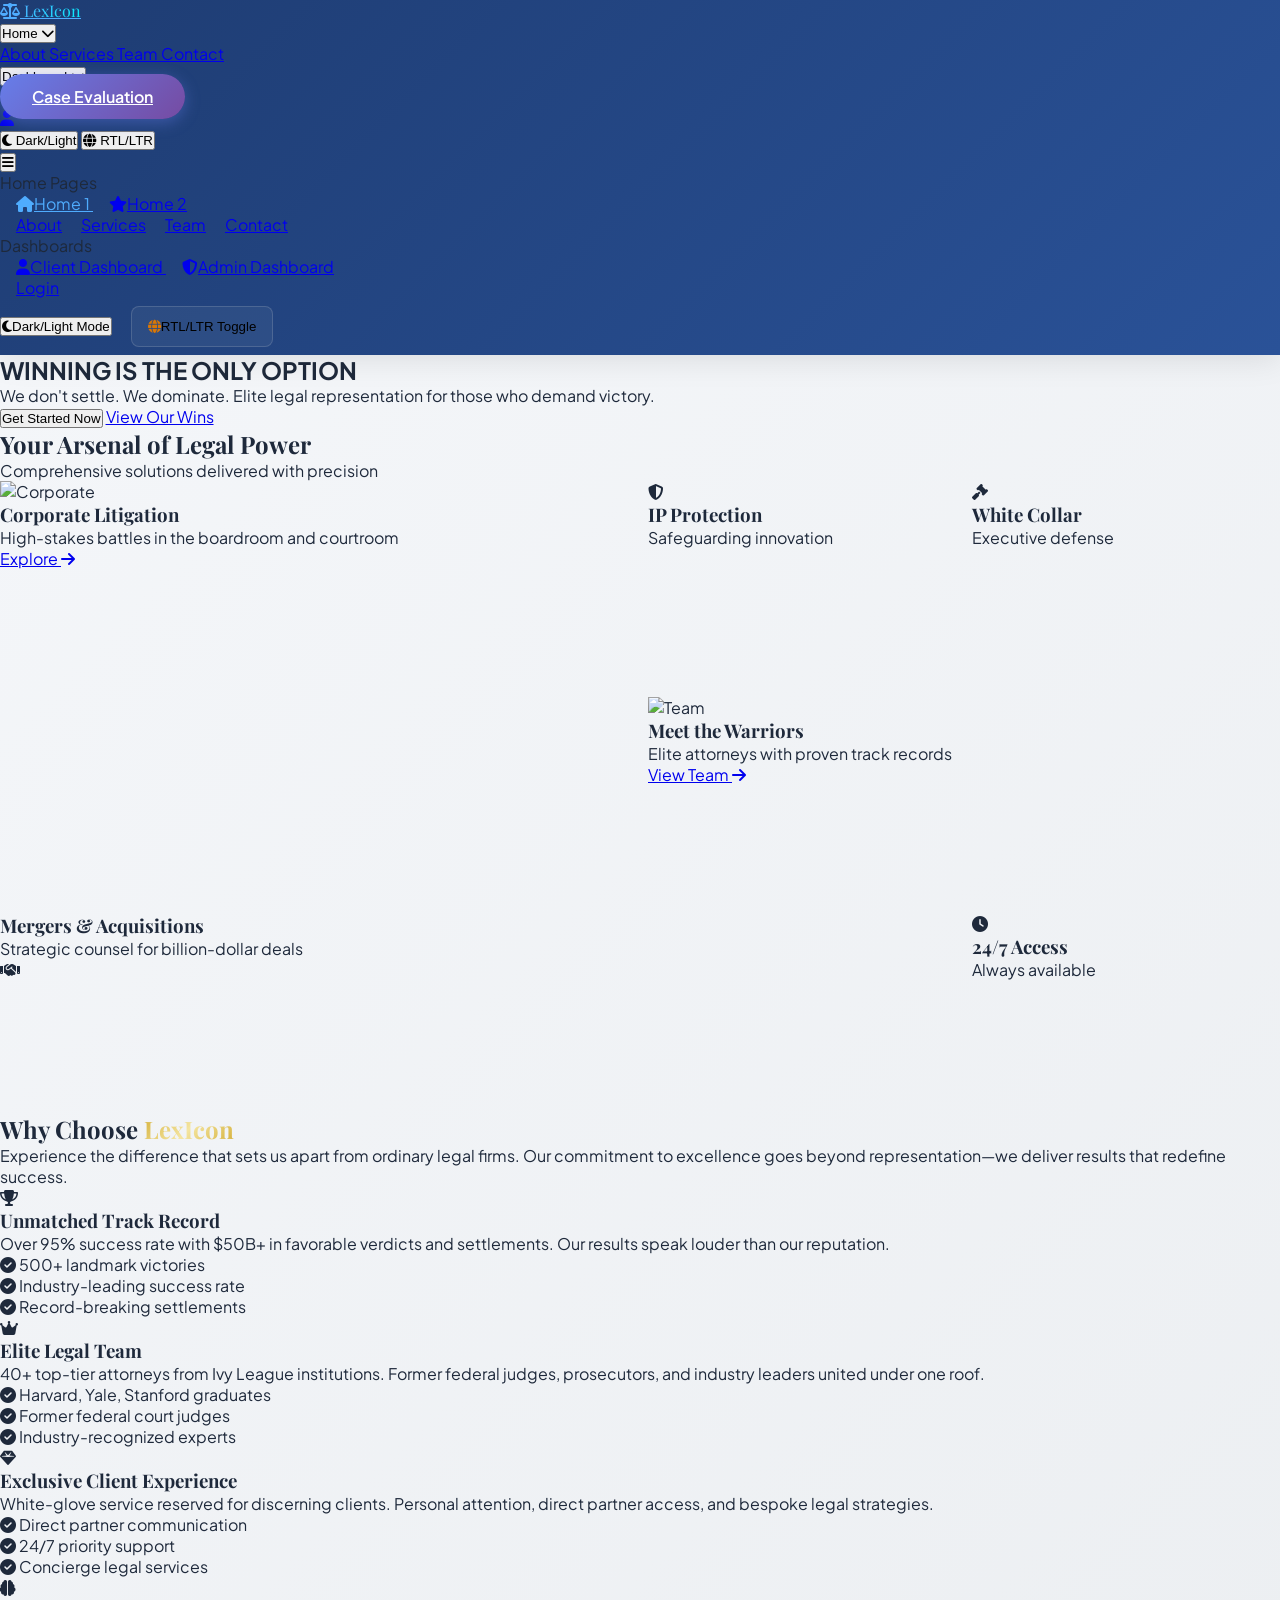
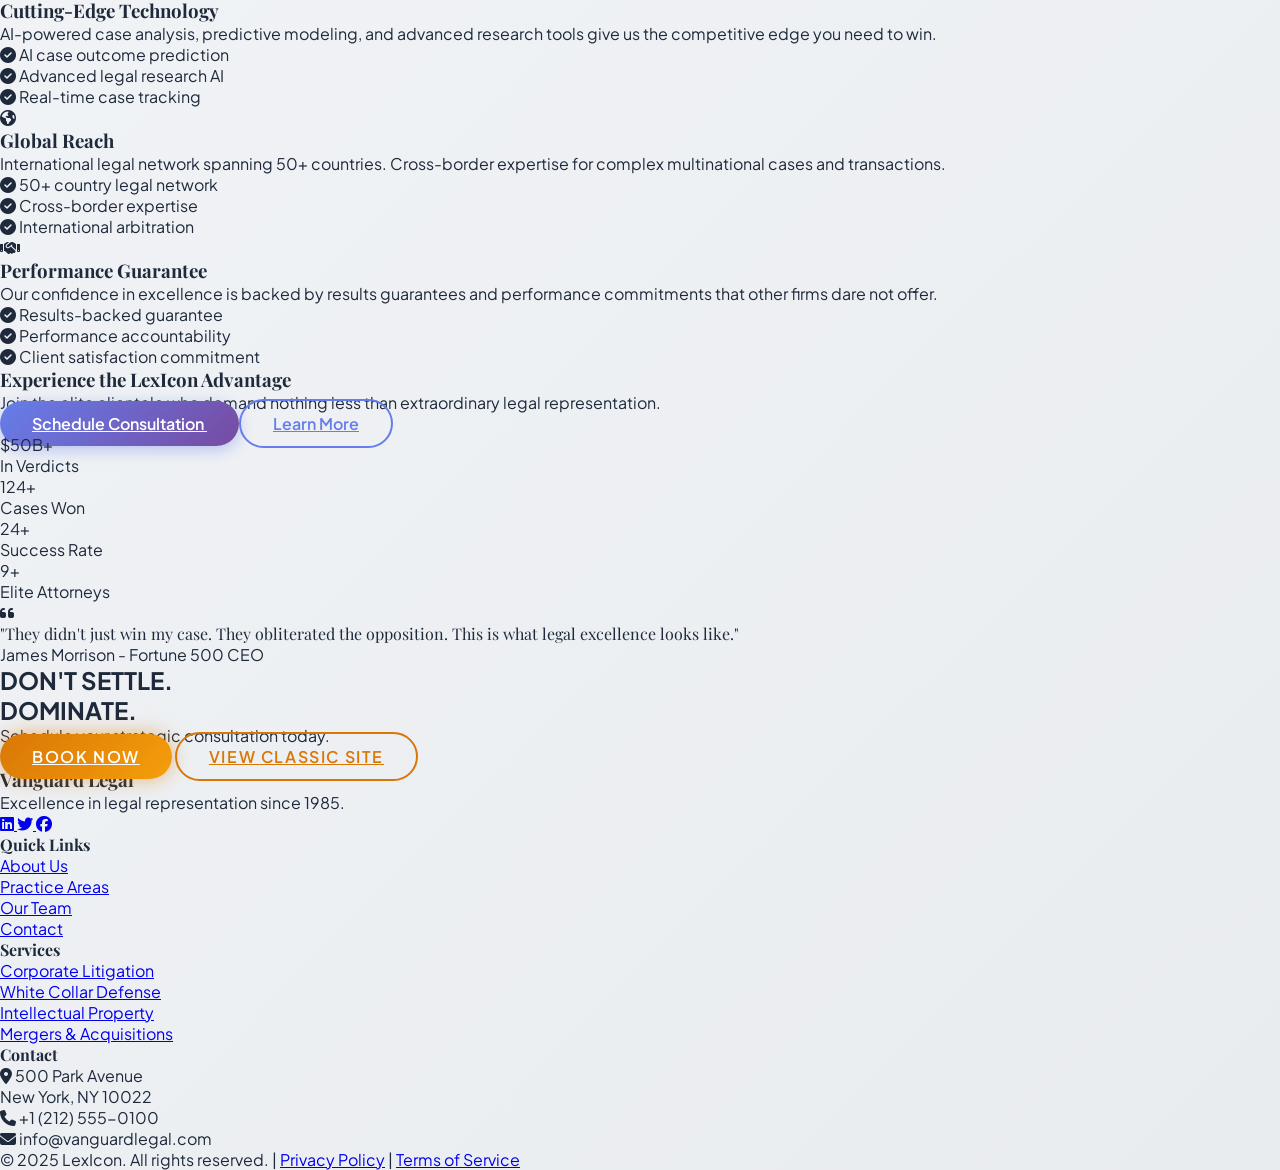
==== commit fec2c499: "Fix mobile RTL toggle, header icons visibility, and checkout overflow" ====
--- a/index.html
+++ b/index.html
@@ -86,11 +86,13 @@
 
         /* Mobile navbar and header height reduction */
         @media (max-width: 768px) {
-            body, html {
+
+            body,
+            html {
                 overflow-x: hidden !important;
                 max-width: 100vw !important;
             }
-            
+
             .navbar {
                 min-height: 60px !important;
                 padding: 0.5rem 0 !important;
@@ -98,7 +100,7 @@
                 right: 0 !important;
                 width: 100% !important;
             }
-            
+
             section.mt-20 {
                 margin-top: 4rem !important;
             }
@@ -106,7 +108,7 @@
             .navbar .container {
                 padding: 0.5rem 1rem !important;
             }
-            
+
             #mobile-menu {
                 max-width: 100vw !important;
                 overflow-x: hidden !important;
@@ -233,7 +235,7 @@
 
     <!-- Navigation -->
     <nav class="navbar fixed w-full top-0 z-50 transition-all duration-300" id="main-navbar">
-        <div class="max-w-7xl mx-auto px-6 py-4">
+        <div class="max-w-[95%] max-w-screen-2xl mx-auto px-6 py-4">
             <div class="flex items-center justify-between" id="navbar-content">
                 <!-- Logo -->
                 <div class="flex items-center">
@@ -385,7 +387,7 @@
         <!-- Dark Blur Overlay -->
         <div class="absolute inset-0 bg-black/60 backdrop-blur-sm z-[1]"></div>
 
-        <div class="relative z-10 max-w-7xl mx-auto px-6">
+        <div class="relative z-10 max-w-[95%] max-w-screen-2xl mx-auto px-6">
             <div class="max-w-3xl animate-fade-in-left">
                 <h1 class="text-6xl md:text-8xl font-black text-white mb-6 uppercase tracking-tight leading-none"
                     style="font-family: 'Plus Jakarta Sans', sans-serif;">
@@ -409,7 +411,7 @@
 
     <!-- Bento Grid Section -->
     <section class="py-20 bg-slate-950">
-        <div class="max-w-7xl mx-auto px-6">
+        <div class="max-w-[95%] max-w-screen-2xl mx-auto px-6">
             <div class="text-center mb-16" data-aos="fade-up">
                 <h2 class="text-5xl font-bold text-white mb-4" style="font-family: 'Playfair Display', serif;">
                     Your <span class="text-amber-600">Arsenal</span> of Legal Power
@@ -504,7 +506,7 @@
 
     <!-- Why Choose Us Section -->
     <section class="py-20 bg-gradient-to-br from-slate-900 via-slate-950 to-slate-900">
-        <div class="max-w-7xl mx-auto px-6">
+        <div class="max-w-[95%] max-w-screen-2xl mx-auto px-6">
             <!-- Section Header -->
             <div class="text-center mb-16">
                 <h2 class="text-5xl font-bold text-white mb-6" style="font-family: 'Playfair Display', serif;"
@@ -557,7 +559,7 @@
                         class="bg-slate-950/70 backdrop-blur-lg border border-slate-700 rounded-xl p-8 h-full hover:border-amber-600 transition-all duration-300 hover:transform hover:scale-105">
                         <div
                             class="w-16 h-16 bg-gradient-to-br from-amber-600 to-amber-500 rounded-lg flex items-center justify-center mb-6 group-hover:rotate-12 transition-transform duration-300">
-                            <i class="fas fa-users-crown text-white text-2xl"></i>
+                            <i class="fas fa-crown text-white text-2xl"></i>
                         </div>
                         <h3 class="text-2xl font-bold text-white mb-4">Elite Legal Team</h3>
                         <p class="text-slate-300 mb-6 leading-relaxed">
@@ -617,7 +619,7 @@
                         class="bg-slate-950/70 backdrop-blur-lg border border-slate-700 rounded-xl p-8 h-full hover:border-amber-600 transition-all duration-300 hover:transform hover:scale-105">
                         <div
                             class="w-16 h-16 bg-gradient-to-br from-amber-600 to-amber-500 rounded-lg flex items-center justify-center mb-6 group-hover:rotate-12 transition-transform duration-300">
-                            <i class="fas fa-brain-circuit text-white text-2xl"></i>
+                            <i class="fas fa-brain text-white text-2xl"></i>
                         </div>
                         <h3 class="text-2xl font-bold text-white mb-4">Cutting-Edge Technology</h3>
                         <p class="text-slate-300 mb-6 leading-relaxed">
@@ -721,7 +723,7 @@
 
     <!-- Power Stats -->
     <section class="py-20 bg-slate-900">
-        <div class="max-w-7xl mx-auto px-6">
+        <div class="max-w-[95%] max-w-screen-2xl mx-auto px-6">
             <div class="grid md:grid-cols-4 gap-8" data-aos="fade-up">
                 <div class="text-center">
                     <div class="text-6xl font-black text-amber-600 mb-2"
@@ -787,7 +789,7 @@
 
     <!-- Footer -->
     <footer class="bg-slate-950 text-slate-400 py-8 border-t border-slate-800">
-        <div class="max-w-7xl mx-auto px-6">
+        <div class="max-w-[95%] max-w-screen-2xl mx-auto px-6">
             <div class="grid md:grid-cols-4 gap-8 mb-8">
                 <!-- Brand -->
                 <div>
--- a/css/styles.css
+++ b/css/styles.css
@@ -0,0 +1,1729 @@
+/* LexIcon - Professional Legal Platform */
+/* Multi-gradient theme with interactive animations */
+
+@import url('https://fonts.googleapis.com/css2?family=Playfair+Display:wght@400;500;600;700;800&family=Plus+Jakarta+Sans:wght@300;400;500;600;700;800&display=swap');
+
+:root {
+  /* Professional Gradient Colors */
+  --primary-gradient: linear-gradient(135deg, #667eea 0%, #764ba2 100%);
+  --secondary-gradient: linear-gradient(135deg, #f093fb 0%, #f5576c 100%);
+  --accent-gradient: linear-gradient(135deg, #4facfe 0%, #00f2fe 100%);
+  --dark-gradient: linear-gradient(135deg, #1e3c72 0%, #2a5298 100%);
+  --success-gradient: linear-gradient(135deg, #0ba360 0%, #3cba92 100%);
+  --purple: #667eea;
+  --pink: #f5576c;
+  --blue: #4facfe;
+  --indigo: #764ba2;
+  --text-primary: #1e293b;
+  --text-light: #ffffff;
+
+  /* Animation timings */
+  --transition-fast: 0.2s;
+  --transition-normal: 0.4s;
+  --transition-slow: 0.6s;
+
+  /* Light Mode Colors */
+  --bg-primary: #f5f7fa;
+  --bg-secondary: #e9ecef;
+  --bg-card: #ffffff;
+  --bg-elevated: #ffffff;
+  --text-heading: #1e293b;
+  --text-body: #475569;
+  --text-muted: #94a3b8;
+  --border-color: #e2e8f0;
+  --shadow-sm: 0 1px 2px 0 rgba(0, 0, 0, 0.05);
+  --shadow-md: 0 4px 6px -1px rgba(0, 0, 0, 0.1);
+  --shadow-lg: 0 10px 15px -3px rgba(0, 0, 0, 0.1);
+  --shadow-xl: 0 20px 25px -5px rgba(0, 0, 0, 0.1);
+}
+
+/* Dark Mode Variables */
+.dark-mode {
+  --bg-primary: #0f172a;
+  --bg-secondary: #1e293b;
+  --bg-card: #1e293b;
+  --bg-elevated: #334155;
+  --text-heading: #f1f5f9;
+  --text-body: #cbd5e1;
+  --text-muted: #64748b;
+  --border-color: #334155;
+  --shadow-sm: 0 1px 2px 0 rgba(0, 0, 0, 0.3);
+  --shadow-md: 0 4px 6px -1px rgba(0, 0, 0, 0.4);
+  --shadow-lg: 0 10px 15px -3px rgba(0, 0, 0, 0.5);
+  --shadow-xl: 0 20px 25px -5px rgba(0, 0, 0, 0.6);
+}
+
+/* Theme Transition */
+.theme-transitioning,
+.theme-transitioning * {
+  transition: background-color 0.3s ease,
+    color 0.3s ease,
+    border-color 0.3s ease,
+    box-shadow 0.3s ease !important;
+}
+
+* {
+  margin: 0;
+  padding: 0;
+  box-sizing: border-box;
+}
+
+html {
+  scroll-behavior: smooth;
+  overflow-x: hidden;
+  width: 100%;
+}
+
+body {
+  font-family: 'Plus Jakarta Sans', sans-serif;
+  color: var(--text-primary);
+  overflow-x: hidden;
+  width: 100%;
+  max-width: 100vw;
+  position: relative;
+  background: linear-gradient(135deg, #f5f7fa 0%, #e9ecef 100%);
+}
+
+/* Typography */
+h1,
+h2,
+h3,
+h4,
+h5,
+h6 {
+  font-family: 'Playfair Display', serif;
+  font-weight: 700;
+}
+
+/* Gradient Text Effect */
+.gradient-text {
+  background: var(--primary-gradient);
+  -webkit-background-clip: text;
+  -webkit-text-fill-color: transparent;
+  background-clip: text;
+}
+
+/* =========================
+   NAVIGATION BAR ANIMATIONS
+   ========================= */
+.navbar {
+  background: var(--dark-gradient);
+  backdrop-filter: blur(10px);
+  box-shadow: 0 4px 30px rgba(0, 0, 0, 0.1);
+  animation: slideDown 0.8s ease-out;
+  transition: all var(--transition-normal) ease;
+}
+
+.navbar.scrolled {
+  padding: 0.5rem 0 !important;
+  box-shadow: 0 8px 32px rgba(102, 126, 234, 0.3);
+}
+
+@keyframes slideDown {
+  from {
+    transform: translateY(-100%);
+    opacity: 0;
+  }
+
+  to {
+    transform: translateY(0);
+    opacity: 1;
+  }
+}
+
+/* Mobile Menu Animation */
+.mobile-menu {
+  max-height: 0;
+  overflow: hidden;
+  transition: max-height var(--transition-slow) ease-in-out;
+}
+
+.mobile-menu.active {
+  max-height: 500px;
+}
+
+/* =========================
+   BUTTON ANIMATIONS
+   ========================= */
+.btn-gradient {
+  background: var(--primary-gradient);
+  color: var(--text-light);
+  padding: 0.75rem 2rem;
+  border-radius: 50px;
+  font-weight: 600;
+  border: none;
+  cursor: pointer;
+  position: relative;
+  overflow: hidden;
+  transition: all var(--transition-normal) ease;
+  box-shadow: 0 4px 15px rgba(102, 126, 234, 0.4);
+}
+
+.btn-gradient::before {
+  content: '';
+  position: absolute;
+  top: 0;
+  left: -100%;
+  width: 100%;
+  height: 100%;
+  background: linear-gradient(90deg, transparent, rgba(255, 255, 255, 0.3), transparent);
+  transition: left var(--transition-slow) ease;
+}
+
+.btn-gradient:hover::before {
+  left: 100%;
+}
+
+.btn-gradient:hover {
+  transform: translateY(-3px) scale(1.05);
+  box-shadow: 0 8px 25px rgba(102, 126, 234, 0.6);
+}
+
+.btn-gradient:active {
+  transform: translateY(-1px) scale(1.02);
+}
+
+.btn-outline {
+  background: transparent;
+  color: var(--purple);
+  padding: 0.75rem 2rem;
+  border-radius: 50px;
+  font-weight: 600;
+  border: 2px solid var(--purple);
+  cursor: pointer;
+  transition: all var(--transition-normal) ease;
+  position: relative;
+  overflow: hidden;
+}
+
+.btn-outline::before {
+  content: '';
+  position: absolute;
+  top: 50%;
+  left: 50%;
+  width: 0;
+  height: 0;
+  border-radius: 50%;
+  background: var(--primary-gradient);
+  transform: translate(-50%, -50%);
+  transition: width var(--transition-slow) ease, height var(--transition-slow) ease;
+  z-index: -1;
+}
+
+.btn-outline:hover {
+  color: var(--text-light);
+  border-color: var(--indigo);
+  transform: translateY(-3px);
+  box-shadow: 0 8px 20px rgba(102, 126, 234, 0.4);
+}
+
+.btn-outline:hover::before {
+  width: 300px;
+  height: 300px;
+}
+
+/* Legacy button styles */
+.btn-gold {
+  background: var(--primary-gradient);
+  color: var(--text-light);
+  padding: 0.75rem 2rem;
+  border-radius: 50px;
+  font-weight: 600;
+  border: none;
+  cursor: pointer;
+  transition: all var(--transition-normal) ease;
+  box-shadow: 0 4px 15px rgba(102, 126, 234, 0.4);
+}
+
+.btn-gold:hover {
+  transform: translateY(-3px) scale(1.05);
+  box-shadow: 0 8px 25px rgba(102, 126, 234, 0.6);
+}
+
+.btn-outline-gold {
+  background: transparent;
+  color: var(--purple);
+  padding: 0.75rem 2rem;
+  border-radius: 50px;
+  font-weight: 600;
+  border: 2px solid var(--purple);
+  cursor: pointer;
+  transition: all var(--transition-normal) ease;
+}
+
+.btn-outline-gold:hover {
+  background: var(--primary-gradient);
+  color: var(--text-light);
+  transform: translateY(-3px);
+  box-shadow: 0 8px 20px rgba(102, 126, 234, 0.4);
+}
+
+/* =========================
+   CARD ANIMATIONS
+   ========================= */
+.card-hover {
+  transition: all var(--transition-normal) ease;
+  cursor: pointer;
+}
+
+.card-hover:hover {
+  transform: translateY(-10px) scale(1.02);
+  box-shadow: 0 20px 40px rgba(102, 126, 234, 0.3);
+}
+
+/* Entrance Animations */
+@keyframes fadeInUp {
+  from {
+    opacity: 0;
+    transform: translateY(30px);
+  }
+
+  to {
+    opacity: 1;
+    transform: translateY(0);
+  }
+}
+
+@keyframes fadeInLeft {
+  from {
+    opacity: 0;
+    transform: translateX(-30px);
+  }
+
+  to {
+    opacity: 1;
+    transform: translateX(0);
+  }
+}
+
+@keyframes fadeInRight {
+  from {
+    opacity: 0;
+    transform: translateX(30px);
+  }
+
+  to {
+    opacity: 1;
+    transform: translateX(0);
+  }
+}
+
+@keyframes zoomIn {
+  from {
+    opacity: 0;
+    transform: scale(0.9);
+  }
+
+  to {
+    opacity: 1;
+    transform: scale(1);
+  }
+}
+
+.animate-fade-in-up {
+  animation: fadeInUp 0.8s ease-out;
+}
+
+.animate-fade-in-left {
+  animation: fadeInLeft 0.8s ease-out;
+}
+
+.animate-fade-in-right {
+  animation: fadeInRight 0.8s ease-out;
+}
+
+.animate-zoom-in {
+  animation: zoomIn 0.6s ease-out;
+}
+
+/* Glassmorphism */
+.glass {
+  background: rgba(255, 255, 255, 0.25);
+  backdrop-filter: blur(20px);
+  -webkit-backdrop-filter: blur(20px);
+  border: 1px solid rgba(255, 255, 255, 0.3);
+  box-shadow: 0 8px 32px rgba(102, 126, 234, 0.15);
+  transition: all var(--transition-normal) ease;
+}
+
+.glass:hover {
+  background: rgba(255, 255, 255, 0.35);
+  box-shadow: 0 12px 40px rgba(102, 126, 234, 0.25);
+}
+
+.glass-dark {
+  background: rgba(30, 58, 114, 0.6);
+  backdrop-filter: blur(20px);
+  -webkit-backdrop-filter: blur(20px);
+  border: 1px solid rgba(255, 255, 255, 0.1);
+  box-shadow: 0 8px 32px rgba(0, 0, 0, 0.3);
+  transition: all var(--transition-normal) ease;
+}
+
+.glass-dark:hover {
+  background: rgba(30, 58, 114, 0.75);
+  box-shadow: 0 12px 40px rgba(102, 126, 234, 0.4);
+}
+
+/* Button Styles */
+.btn-gold {
+  background: linear-gradient(135deg, #d97706 0%, #f59e0b 100%);
+  color: white;
+  padding: 0.75rem 2rem;
+  text-transform: uppercase;
+  letter-spacing: 0.1em;
+  font-weight: 600;
+  transition: all 0.3s ease;
+  border: none;
+  cursor: pointer;
+  box-shadow: 0 4px 15px rgba(217, 119, 6, 0.3);
+}
+
+.btn-gold:hover {
+  transform: translateY(-2px);
+  box-shadow: 0 6px 20px rgba(217, 119, 6, 0.5);
+}
+
+.btn-outline-gold {
+  border: 2px solid #d97706;
+  color: #d97706;
+  padding: 0.75rem 2rem;
+  text-transform: uppercase;
+  letter-spacing: 0.1em;
+  font-weight: 600;
+  background: transparent;
+  transition: all 0.3s ease;
+  cursor: pointer;
+}
+
+.btn-outline-gold:hover {
+  background: #d97706;
+  color: white;
+}
+
+/* Card Styles */
+.premium-card {
+  background: white;
+  box-shadow: 0 20px 50px rgba(0, 0, 0, 0.08);
+  border-top: 4px solid #d97706;
+  transition: all 0.3s ease;
+}
+
+.premium-card:hover {
+  transform: translateY(-5px);
+  box-shadow: 0 25px 60px rgba(0, 0, 0, 0.12);
+}
+
+/* Navbar Styles */
+.navbar {
+  transition: all 0.3s ease;
+}
+
+.navbar.scrolled {
+  background: rgba(15, 23, 42, 0.95) !important;
+  backdrop-filter: blur(10px);
+  box-shadow: 0 4px 20px rgba(0, 0, 0, 0.1);
+}
+
+/* Hero Overlay */
+.hero-overlay {
+  background: linear-gradient(135deg, rgba(15, 23, 42, 0.85) 0%, rgba(30, 41, 59, 0.75) 100%);
+}
+
+/* Team Member Hover */
+.team-member {
+  position: relative;
+  overflow: hidden;
+}
+
+.team-member img {
+  filter: grayscale(100%);
+  transition: all 0.4s ease;
+}
+
+.team-member:hover img {
+  filter: grayscale(0%);
+  transform: scale(1.05);
+}
+
+.team-member .social-overlay {
+  position: absolute;
+  bottom: -100%;
+  left: 0;
+  right: 0;
+  background: linear-gradient(to top, rgba(15, 23, 42, 0.95), transparent);
+  padding: 1.5rem;
+  transition: all 0.4s ease;
+}
+
+.team-member:hover .social-overlay {
+  bottom: 0;
+}
+
+/* Timeline Styles - Professional Design */
+.timeline {
+  position: relative;
+  padding: 2rem 0;
+}
+
+/* Professional timeline items with staggered animation */
+.timeline-item {
+  position: relative;
+  margin-bottom: 4rem;
+  padding-top: 2.5rem;
+  opacity: 0;
+  transform: translateY(30px);
+  animation: professionalSlideIn 0.8s ease forwards;
+}
+
+.timeline-item:nth-child(1) {
+  animation-delay: 0.1s;
+}
+
+.timeline-item:nth-child(2) {
+  animation-delay: 0.2s;
+}
+
+.timeline-item:nth-child(3) {
+  animation-delay: 0.3s;
+}
+
+.timeline-item:nth-child(4) {
+  animation-delay: 0.4s;
+}
+
+.timeline-item:nth-child(5) {
+  animation-delay: 0.5s;
+}
+
+/* Subtle connection lines */
+.timeline-item:not(:last-child)::after {
+  content: '';
+  position: absolute;
+  left: 50%;
+  bottom: -2rem;
+  width: 1px;
+  height: 2rem;
+  background: linear-gradient(to bottom, #e2e8f0, transparent);
+  transform: translateX(-50%);
+}
+
+/* Professional year badge - clean rectangular design */
+.timeline-dot {
+  position: absolute;
+  left: 50%;
+  top: -10px;
+  min-width: 70px;
+  padding: 8px 16px;
+  background: linear-gradient(135deg, #1e293b, #334155);
+  color: white;
+  font-weight: 600;
+  font-size: 0.875rem;
+  border-radius: 6px;
+  transform: translateX(-50%);
+  box-shadow: 0 4px 12px rgba(0, 0, 0, 0.15);
+  border: 1px solid #475569;
+  transition: all 0.3s ease;
+  z-index: 10;
+}
+
+.timeline-item:hover .timeline-dot {
+  background: linear-gradient(135deg, #d97706, #f59e0b);
+  border-color: #d97706;
+  transform: translateX(-50%) translateY(-2px);
+  box-shadow: 0 8px 24px rgba(217, 119, 6, 0.3);
+}
+
+.timeline-item:not(:last-child)::after {
+  content: '';
+  position: absolute;
+  left: 50%;
+  bottom: -2rem;
+  width: 3px;
+  height: 2rem;
+  background: linear-gradient(45deg, #d97706, #f59e0b, #d97706);
+  background-size: 200% 200%;
+  transform: translateX(-50%);
+  border-radius: 10px;
+  animation: pathPulse 2s ease-in-out infinite;
+}
+
+/* Floating year badge with glow effect */
+.timeline-dot {
+  position: absolute;
+  left: 50%;
+  top: -20px;
+  width: 80px;
+  height: 80px;
+  background: linear-gradient(135deg, #d97706, #f59e0b);
+  border-radius: 50%;
+  transform: translateX(-50%);
+  display: flex;
+  align-items: center;
+  justify-content: center;
+  color: white;
+  font-weight: bold;
+  font-size: 1.1rem;
+  transition: all 0.4s ease;
+  z-index: 1;
+  pointer-events: none;
+  box-shadow: 0 4px 15px rgba(217, 119, 6, 0.4);
+}
+
+.timeline-item:hover .timeline-dot {
+  transform: translateX(-50%) translateY(-2px);
+  box-shadow:
+    0 8px 24px rgba(30, 41, 59, 0.3),
+    0 4px 12px rgba(51, 65, 85, 0.2);
+}
+
+/* Content cards with floating animation */
+.timeline-item .grid>div {
+  background: rgba(255, 255, 255, 0.95);
+  backdrop-filter: blur(10px);
+  border-radius: 16px;
+  padding: 2rem;
+  box-shadow:
+    0 8px 32px rgba(0, 0, 0, 0.1),
+    0 0 0 1px rgba(255, 255, 255, 0.5);
+  transition: all 0.4s ease;
+  animation: cardFloat 4s ease-in-out infinite;
+  position: relative;
+  z-index: 2;
+}
+
+.timeline-item:nth-child(even) .grid>div {
+  animation-delay: -2s;
+}
+
+.timeline-item .grid>div:hover {
+  transform: translateY(-8px);
+  box-shadow:
+    0 20px 60px rgba(0, 0, 0, 0.15),
+    0 0 0 1px rgba(217, 119, 6, 0.3);
+}
+
+/* Mobile responsive card styling */
+@media (max-width: 768px) {
+  .timeline-item .grid>div {
+    padding: 1.5rem;
+    margin: 0.5rem;
+    border-radius: 12px;
+    animation: cardFloatMobile 3s ease-in-out infinite;
+    position: relative;
+    z-index: 2;
+  }
+
+  .timeline-item .grid>div:hover {
+    transform: translateY(-4px);
+    box-shadow:
+      0 10px 30px rgba(0, 0, 0, 0.12),
+      0 0 0 1px rgba(217, 119, 6, 0.2);
+  }
+
+  .timeline-item {
+    margin-bottom: 3rem;
+  }
+}
+
+@keyframes cardFloatMobile {
+
+  0%,
+  100% {
+    transform: translateY(0px);
+  }
+
+  50% {
+    transform: translateY(-3px);
+  }
+}
+
+/* Animations */
+@keyframes timelineSlideIn {
+  from {
+    opacity: 0;
+    transform: translateY(30px);
+  }
+
+  to {
+    opacity: 1;
+    transform: translateY(0);
+  }
+}
+
+@keyframes pathPulse {
+
+  0%,
+  100% {
+    background-position: 0% 50%;
+    opacity: 0.6;
+  }
+
+  50% {
+    background-position: 100% 50%;
+    opacity: 1;
+  }
+}
+
+@keyframes cardFloat {
+
+  0%,
+  100% {
+    transform: translateY(0px);
+  }
+
+  50% {
+    transform: translateY(-5px);
+  }
+}
+
+/* Mobile responsive timeline */
+@media (max-width: 768px) {
+  .timeline-item:not(:last-child)::after {
+    left: 20px;
+    transform: none;
+  }
+
+  .timeline-dot {
+    left: 30px;
+    transform: translateX(0);
+    width: 50px;
+    height: 50px;
+    font-size: 0.75rem;
+    top: 0;
+    z-index: 1;
+    pointer-events: none;
+  }
+
+  .timeline-item:hover .timeline-dot {
+    transform: scale(1.05);
+  }
+
+  .timeline-item {
+    padding-top: 3.5rem;
+    margin-left: 0;
+    padding-left: 0;
+  }
+
+  .timeline-item .grid {
+    margin-top: 0.5rem;
+  }
+
+  .timeline-item .grid>div {
+    padding: 1.5rem;
+    margin-left: 0;
+    z-index: 2;
+  }
+}
+
+/* RTL Support for new timeline animation */
+[dir="rtl"] .timeline-item:not(:last-child)::after {
+  left: auto;
+  right: 50%;
+  transform: translateX(50%);
+}
+
+[dir="rtl"] .timeline-dot {
+  left: auto;
+  right: 50%;
+  transform: translateX(50%);
+}
+
+[dir="rtl"] .timeline-item:hover .timeline-dot {
+  transform: translateX(50%) scale(1.1);
+}
+
+/* RTL Mobile Timeline */
+@media (max-width: 768px) {
+  [dir="rtl"] .timeline-dot {
+    right: 30px;
+    left: auto;
+    transform: translateX(0);
+  }
+
+  [dir="rtl"] .timeline-item:hover .timeline-dot {
+    transform: scale(1.05);
+  }
+
+  [dir="rtl"] .timeline-item:not(:last-child)::after {
+    right: 20px;
+    left: auto;
+  }
+}
+
+[dir="rtl"] .timeline-item .grid {
+  direction: rtl;
+}
+
+@media (max-width: 768px) {
+  [dir="rtl"] .timeline-item:not(:last-child)::after {
+    left: auto;
+    right: 20px;
+    transform: none;
+  }
+
+  [dir="rtl"] .timeline-dot {
+    left: auto;
+    right: 20px;
+    transform: translateX(50%);
+  }
+
+  [dir="rtl"] .timeline-item:hover .timeline-dot {
+    transform: translateX(50%) scale(1.1) rotate(-180deg);
+  }
+}
+
+/* Progress Timeline (Dashboard) */
+.progress-timeline {
+  display: flex;
+  justify-content: space-between;
+  align-items: center;
+  position: relative;
+  padding: 2rem 0;
+}
+
+.progress-timeline::before {
+  content: '';
+  position: absolute;
+  top: 50%;
+  left: 0;
+  right: 0;
+  height: 2px;
+  background: #e5e7eb;
+  z-index: 0;
+}
+
+.progress-step {
+  position: relative;
+  text-align: center;
+  z-index: 1;
+}
+
+.progress-step-circle {
+  width: 50px;
+  height: 50px;
+  border-radius: 50%;
+  background: white;
+  border: 3px solid #e5e7eb;
+  display: flex;
+  align-items: center;
+  justify-content: center;
+  margin: 0 auto 0.5rem;
+  transition: all 0.3s ease;
+}
+
+.progress-step.completed .progress-step-circle {
+  background: #10b981;
+  border-color: #10b981;
+  color: white;
+}
+
+.progress-step.active .progress-step-circle {
+  background: #d97706;
+  border-color: #d97706;
+  color: white;
+  animation: pulse 2s infinite;
+}
+
+@keyframes pulse {
+
+  0%,
+  100% {
+    box-shadow: 0 0 0 0 rgba(217, 119, 6, 0.7);
+  }
+
+  50% {
+    box-shadow: 0 0 0 15px rgba(217, 119, 6, 0);
+  }
+}
+
+/* Status Badges */
+.badge-urgent {
+  background: #dc2626;
+  color: white;
+  padding: 0.25rem 0.75rem;
+  border-radius: 0.25rem;
+  font-size: 0.75rem;
+  font-weight: 600;
+  text-transform: uppercase;
+}
+
+.badge-pending {
+  background: #f59e0b;
+  color: white;
+  padding: 0.25rem 0.75rem;
+  border-radius: 0.25rem;
+  font-size: 0.75rem;
+  font-weight: 600;
+  text-transform: uppercase;
+}
+
+.badge-completed {
+  background: #10b981;
+  color: white;
+  padding: 0.25rem 0.75rem;
+  border-radius: 0.25rem;
+  font-size: 0.75rem;
+  font-weight: 600;
+  text-transform: uppercase;
+}
+
+/* Carousel */
+.carousel-container {
+  overflow: hidden;
+  position: relative;
+}
+
+.carousel-track {
+  display: flex;
+  gap: 2rem;
+  transition: transform 0.5s ease;
+}
+
+.carousel-card {
+  min-width: 350px;
+  flex-shrink: 0;
+}
+
+/* Stats Counter Animation */
+.stat-number {
+  font-size: 3rem;
+  font-weight: 800;
+  color: #d97706;
+  font-family: 'Plus Jakarta Sans', sans-serif;
+}
+
+/* =========================
+   FORM STYLES WITH ANIMATIONS
+   ========================= */
+.form-input,
+textarea,
+select {
+  width: 100%;
+  padding: 1rem 1.5rem;
+  border: 2px solid rgba(102, 126, 234, 0.2);
+  border-radius: 12px;
+  background: rgba(255, 255, 255, 0.9);
+  font-size: 1rem;
+  transition: all var(--transition-normal) ease;
+  outline: none;
+  font-family: 'Plus Jakarta Sans', sans-serif;
+}
+
+.form-input:focus,
+textarea:focus,
+select:focus {
+  border-color: var(--purple);
+  background: white;
+  box-shadow: 0 0 0 4px rgba(102, 126, 234, 0.1);
+  transform: translateY(-2px);
+}
+
+.form-input::placeholder,
+textarea::placeholder {
+  color: #94a3b8;
+  transition: all var(--transition-fast) ease;
+}
+
+.form-input:focus::placeholder,
+textarea:focus::placeholder {
+  transform: translateX(5px);
+  opacity: 0.6;
+}
+
+/* Form Labels */
+.form-label {
+  font-weight: 600;
+  color: var(--text-primary);
+  margin-bottom: 0.5rem;
+  display: block;
+  transition: color var(--transition-fast) ease;
+}
+
+.form-input:focus+.form-label {
+  color: var(--purple);
+}
+
+/* Dark Mode Overrides */
+.dark-mode {
+  background: #0f172a;
+  color: #e2e8f0;
+}
+
+.dark-mode .premium-card {
+  background: #1e293b;
+  border-top-color: #d97706;
+}
+
+/* Bento Grid */
+.bento-grid {
+  display: grid;
+  grid-template-columns: repeat(4, 1fr);
+  grid-template-rows: repeat(3, 200px);
+  gap: 1rem;
+}
+
+.bento-item-large {
+  grid-column: span 2;
+  grid-row: span 2;
+}
+
+.bento-item-tall {
+  grid-row: span 2;
+}
+
+.bento-item-wide {
+  grid-column: span 2;
+}
+
+/* Responsive */
+@media (max-width: 768px) {
+  .bento-grid {
+    grid-template-columns: 1fr;
+    grid-template-rows: auto;
+  }
+
+  .bento-item-large,
+  .bento-item-tall,
+  .bento-item-wide {
+    grid-column: span 1;
+    grid-row: span 1;
+  }
+
+  .timeline::before {
+    left: 30px;
+  }
+
+  .timeline-dot {
+    left: 30px;
+  }
+}
+
+/* =========================
+   RESPONSIVE DESIGN
+   ========================= */
+@media (max-width: 1024px) {
+  .hero-section h1 {
+    font-size: 2.5rem;
+  }
+
+  .btn-gradient,
+  .btn-outline,
+  .btn-gold,
+  .btn-outline-gold {
+    padding: 0.6rem 1.5rem;
+    font-size: 0.9rem;
+  }
+}
+
+@media (max-width: 768px) {
+  .navbar {
+    padding: 0.5rem 1rem;
+    min-height: 60px;
+  }
+
+  .hero-section h1 {
+    font-size: 2rem;
+  }
+
+  .hero-section p {
+    font-size: 1rem;
+  }
+
+  .card-hover {
+    transform: none;
+  }
+
+  .card-hover:hover {
+    transform: translateY(-5px);
+  }
+
+  /* Mobile Menu Enhancements */
+  #mobile-menu {
+    position: absolute;
+    top: 100%;
+    width: 100%;
+    max-width: 100%;
+    left: 0;
+    right: 0;
+  }
+
+  /* Mobile menu items */
+  .mobile-nav-item {
+    padding: 0.75rem 1rem;
+    display: block;
+    width: 100%;
+  }
+
+  [dir="rtl"] .mobile-nav-item {
+    text-align: right !important;
+    direction: rtl;
+  }
+
+  [dir="ltr"] .mobile-nav-item {
+    text-align: left !important;
+    direction: ltr;
+  }
+
+  /* Mobile navbar content */
+  #navbar-content {
+    width: 100%;
+  }
+
+  [dir="rtl"] #navbar-content {
+    flex-direction: row-reverse !important;
+  }
+
+  /* Mobile buttons */
+  #mobile-menu button {
+    width: 100%;
+  }
+
+  [dir="rtl"] #mobile-menu button {
+    text-align: right !important;
+  }
+
+  [dir="ltr"] #mobile-menu button {
+    text-align: left !important;
+  }
+}
+
+@media (max-width: 640px) {
+
+  .btn-gradient,
+  .btn-outline,
+  .btn-gold,
+  .btn-outline-gold {
+    padding: 0.5rem 1.25rem;
+    font-size: 0.85rem;
+  }
+
+  .hero-section h1 {
+    font-size: 1.75rem;
+  }
+
+  .stat-number {
+    font-size: 2rem;
+  }
+}
+
+/* =========================
+   LOADING & UTILITY ANIMATIONS
+   ========================= */
+.loading-spinner {
+  border: 3px solid rgba(102, 126, 234, 0.1);
+  border-top: 3px solid var(--purple);
+  border-radius: 50%;
+  width: 40px;
+  height: 40px;
+  animation: spin 1s linear infinite;
+}
+
+@keyframes spin {
+  0% {
+    transform: rotate(0deg);
+  }
+
+  100% {
+    transform: rotate(360deg);
+  }
+}
+
+/* Smooth Fade In */
+.fade-in {
+  animation: fadeIn 0.6s ease-in;
+}
+
+/* Blob Animation for Hero Background */
+@keyframes blob {
+
+  0%,
+  100% {
+    transform: translate(0, 0) scale(1);
+  }
+
+  33% {
+    transform: translate(30px, -50px) scale(1.1);
+  }
+
+  66% {
+    transform: translate(-20px, 20px) scale(0.9);
+  }
+}
+
+.animate-blob {
+  animation: blob 7s infinite;
+}
+
+.animation-delay-2000 {
+  animation-delay: 2s;
+}
+
+.animation-delay-4000 {
+  animation-delay: 4s;
+}
+
+@keyframes fadeIn {
+  from {
+    opacity: 0;
+    transform: translateY(20px);
+  }
+
+  to {
+    opacity: 1;
+    transform: translateY(0);
+  }
+}
+
+/* RTL Support */
+[dir="rtl"] .timeline::before {
+  right: 50%;
+  left: auto;
+}
+
+[dir="rtl"] .timeline-dot {
+  right: 50%;
+  left: auto;
+  transform: translateX(50%);
+}
+
+[dir="rtl"] .timeline-item:hover .timeline-dot {
+  transform: translateX(50%) scale(1.3);
+}
+
+/* Enhanced Mobile Menu Animations for RTL */
+@keyframes slideInFromRight {
+  from {
+    transform: translateX(100%);
+    opacity: 0;
+  }
+
+  to {
+    transform: translateX(0);
+    opacity: 1;
+  }
+}
+
+@keyframes slideInFromLeft {
+  from {
+    transform: translateX(-100%);
+    opacity: 0;
+  }
+
+  to {
+    transform: translateX(0);
+    opacity: 1;
+  }
+}
+
+/* RTL Mobile Menu Positioning */
+[dir="rtl"] #mobile-menu {
+  left: 0;
+  right: auto;
+}
+
+[dir="ltr"] #mobile-menu {
+  right: 0;
+  left: auto;
+}
+
+/* Enhanced RTL Support for Mobile */
+[dir="rtl"] .mobile-nav-item {
+  text-align: right;
+  padding-right: 1rem;
+  padding-left: 0;
+}
+
+[dir="ltr"] .mobile-nav-item {
+  text-align: left;
+  padding-left: 1rem;
+  padding-right: 0;
+}
+
+/* Dashboard Dropdown Styles */
+.dropdown-menu {
+  position: absolute;
+  top: 100%;
+  right: 0;
+  background: rgba(15, 23, 42, 0.95);
+  backdrop-filter: blur(10px);
+  border: 1px solid rgba(255, 255, 255, 0.1);
+  border-radius: 0.5rem;
+  min-width: 200px;
+  opacity: 0;
+  visibility: hidden;
+  transform: translateY(-10px);
+  transition: all 0.3s ease;
+  z-index: 1000;
+}
+
+.dropdown:hover .dropdown-menu {
+  opacity: 1;
+  visibility: visible;
+  transform: translateY(0);
+}
+
+[dir="rtl"] .dropdown-menu {
+  right: auto;
+  left: 0;
+}
+
+/* Responsive Flexing */
+.responsive-flex {
+  display: flex;
+  flex-direction: column;
+}
+
+@media (min-width: 768px) {
+  .responsive-flex {
+    flex-direction: row;
+  }
+}
+
+/* Mobile responsive timeline */
+@media (max-width: 768px) {
+  .timeline-item:not(:last-child)::after {
+    left: 30px;
+    transform: none;
+  }
+
+  .timeline-dot {
+    left: 30px;
+    transform: translateX(-50%);
+    font-size: 0.8rem;
+    min-width: 60px;
+    padding: 6px 12px;
+  }
+
+  .timeline-item:hover .timeline-dot {
+    transform: translateX(-50%) translateY(-2px);
+  }
+
+  .timeline-item .grid>div {
+    margin-left: 80px;
+    padding: 1.5rem;
+  }
+}
+
+/* RTL Support for professional timeline */
+[dir="rtl"] .timeline-item:not(:last-child)::after {
+  left: auto;
+  right: 50%;
+  transform: translateX(50%);
+}
+
+[dir="rtl"] .timeline-dot {
+  left: auto;
+  right: 50%;
+  transform: translateX(50%);
+}
+
+[dir="rtl"] .timeline-item:hover .timeline-dot {
+  transform: translateX(50%) translateY(-2px);
+}
+
+[dir="rtl"] .timeline-item .grid {
+  direction: rtl;
+}
+
+@media (max-width: 768px) {
+  [dir="rtl"] .timeline-item:not(:last-child)::after {
+    left: auto;
+    right: 30px;
+    transform: none;
+  }
+
+  [dir="rtl"] .timeline-dot {
+    left: auto;
+    right: 30px;
+    transform: translateX(50%);
+  }
+
+  [dir="rtl"] .timeline-item:hover .timeline-dot {
+    transform: translateX(50%) translateY(-2px);
+  }
+
+  [dir="rtl"] .timeline-item .grid>div {
+    margin-left: 0;
+    margin-right: 80px;
+  }
+}
+
+/* =========================
+   DARK MODE STYLES
+   ========================= */
+
+/* Body and Background */
+.dark-mode body {
+  background: linear-gradient(135deg, #0f172a 0%, #1e293b 100%);
+  color: var(--text-body);
+}
+
+/* Cards and Containers */
+.dark-mode .premium-card,
+.dark-mode .glass {
+  background: var(--bg-card);
+  border-color: var(--border-color);
+  box-shadow: var(--shadow-lg);
+}
+
+.dark-mode .glass {
+  background: rgba(30, 41, 59, 0.6);
+  border: 1px solid rgba(255, 255, 255, 0.1);
+}
+
+.dark-mode .glass:hover {
+  background: rgba(30, 41, 59, 0.8);
+}
+
+.dark-mode .glass-dark {
+  background: rgba(51, 65, 85, 0.6);
+}
+
+.dark-mode .glass-dark:hover {
+  background: rgba(51, 65, 85, 0.8);
+}
+
+/* Text Colors */
+.dark-mode h1,
+.dark-mode h2,
+.dark-mode h3,
+.dark-mode h4,
+.dark-mode h5,
+.dark-mode h6 {
+  color: var(--text-heading);
+}
+
+.dark-mode p,
+.dark-mode span:not(.gradient-text),
+.dark-mode div {
+  color: var(--text-body);
+}
+
+.dark-mode .text-slate-400,
+.dark-mode .text-slate-500,
+.dark-mode .text-slate-600 {
+  color: var(--text-muted) !important;
+}
+
+/* Navbar Dark Mode */
+.dark-mode .navbar {
+  background: linear-gradient(135deg, #0f172a 0%, #1e293b 100%);
+  border-bottom: 1px solid var(--border-color);
+}
+
+/* Buttons Dark Mode */
+.dark-mode .btn-outline {
+  border-color: var(--purple);
+  color: var(--purple);
+}
+
+.dark-mode .btn-outline:hover {
+  background: var(--primary-gradient);
+  color: white;
+}
+
+/* Forms Dark Mode */
+.dark-mode .form-input,
+.dark-mode textarea,
+.dark-mode select {
+  background: var(--bg-elevated);
+  border-color: var(--border-color);
+  color: var(--text-body);
+}
+
+.dark-mode .form-input:focus,
+.dark-mode textarea:focus,
+.dark-mode select:focus {
+  background: var(--bg-card);
+  border-color: var(--purple);
+}
+
+.dark-mode .form-input::placeholder,
+.dark-mode textarea::placeholder {
+  color: var(--text-muted);
+}
+
+/* Dropdown Menus Dark Mode */
+.dark-mode .dropdown-menu {
+  background: rgba(30, 41, 59, 0.98);
+  border-color: var(--border-color);
+}
+
+/* Tables Dark Mode */
+.dark-mode table {
+  background: var(--bg-card);
+  color: var(--text-body);
+}
+
+.dark-mode table thead {
+  background: var(--bg-elevated);
+  color: var(--text-heading);
+}
+
+.dark-mode table tbody tr {
+  border-color: var(--border-color);
+}
+
+.dark-mode table tbody tr:hover {
+  background: var(--bg-elevated);
+}
+
+/* Borders Dark Mode */
+.dark-mode .border,
+.dark-mode .border-slate-200,
+.dark-mode .border-slate-300,
+.dark-mode .border-gray-200 {
+  border-color: var(--border-color) !important;
+}
+
+/* Shadows Dark Mode */
+.dark-mode .shadow-sm {
+  box-shadow: var(--shadow-sm);
+}
+
+.dark-mode .shadow-md {
+  box-shadow: var(--shadow-md);
+}
+
+.dark-mode .shadow-lg {
+  box-shadow: var(--shadow-lg);
+}
+
+.dark-mode .shadow-xl {
+  box-shadow: var(--shadow-xl);
+}
+
+/* Bento Grid Dark Mode */
+.dark-mode .bento-grid>div {
+  background: var(--bg-card);
+  border: 1px solid var(--border-color);
+}
+
+/* Footer Dark Mode */
+.dark-mode footer {
+  background: #0a0f1a;
+  border-top-color: var(--border-color);
+}
+
+/* Mobile Menu Dark Mode */
+.dark-mode #mobile-menu {
+  background: rgba(15, 23, 42, 0.98);
+  border-color: var(--border-color);
+}
+
+.dark-mode .mobile-nav-item {
+  color: var(--text-body);
+}
+
+.dark-mode .mobile-nav-item:hover {
+  color: #d97706;
+}
+
+/* Theme Notification */
+.theme-notification {
+  position: fixed;
+  top: 80px;
+  right: 20px;
+  z-index: 10000;
+  opacity: 0;
+  transform: translateX(100px);
+  transition: all 0.3s cubic-bezier(0.68, -0.55, 0.265, 1.55);
+  pointer-events: none;
+}
+
+.theme-notification.show {
+  opacity: 1;
+  transform: translateX(0);
+}
+
+.theme-notification-content {
+  background: linear-gradient(135deg, #667eea 0%, #764ba2 100%);
+  color: white;
+  padding: 12px 24px;
+  border-radius: 12px;
+  box-shadow: 0 8px 24px rgba(0, 0, 0, 0.2);
+  font-weight: 600;
+  font-size: 14px;
+  display: flex;
+  align-items: center;
+  white-space: nowrap;
+}
+
+.dark-mode .theme-notification-content {
+  background: linear-gradient(135deg, #4facfe 0%, #00f2fe 100%);
+}
+
+/* =========================
+   MOBILE OPTIMIZATIONS
+   ========================= */
+@media (max-width: 768px) {
+
+  /* Reduce hero section height */
+  section[class*="min-h-screen"],
+  .hero-section,
+  section.min-h-screen {
+    min-height: 60vh !important;
+    padding-top: 4rem !important;
+    padding-bottom: 4rem !important;
+  }
+
+  /* Reduce spacing between navbar and hero sections */
+  section.mt-20,
+  section[class*="mt-"] {
+    margin-top: 4rem !important;
+  }
+
+  section.pt-20,
+  section.pt-24,
+  section.pt-32 {
+    padding-top: 4rem !important;
+  }
+
+  /* Reduce vertical spacing between sections */
+  section[class*="py-20"] {
+    padding-top: 3rem !important;
+    padding-bottom: 3rem !important;
+  }
+
+  section[class*="py-16"] {
+    padding-top: 2.5rem !important;
+    padding-bottom: 2.5rem !important;
+  }
+
+  section[class*="py-12"] {
+    padding-top: 2rem !important;
+    padding-bottom: 2rem !important;
+  }
+
+  /* Ensure no horizontal overflow */
+  body,
+  html,
+  main,
+  section,
+  div[class*="container"],
+  div[class*="max-w"] {
+    overflow-x: hidden !important;
+    max-width: 100vw !important;
+  }
+
+  /* Fix navbar positioning */
+  nav,
+  .navbar {
+    left: 0 !important;
+    right: 0 !important;
+    width: 100% !important;
+  }
+
+  /* Ensure mobile menu doesn't cause overflow */
+  #mobile-menu {
+    max-width: 100vw !important;
+    overflow-x: hidden !important;
+  }
+}
+
+/* Respect user motion preferences */
+@media (prefers-reduced-motion: reduce) {
+
+  .theme-transitioning,
+  .theme-transitioning *,
+  .theme-notification {
+    transition: none !important;
+    animation: none !important;
+  }
+}
+
+/* Additional Dark Mode Refinements */
+.dark-mode .bg-white {
+  background-color: var(--bg-card) !important;
+}
+
+.dark-mode .bg-slate-50,
+.dark-mode .bg-slate-100 {
+  background-color: var(--bg-secondary) !important;
+}
+
+.dark-mode .bg-slate-900,
+.dark-mode .bg-slate-950 {
+  background-color: var(--bg-primary) !important;
+}
+
+.dark-mode .text-slate-700,
+.dark-mode .text-slate-800,
+.dark-mode .text-slate-900 {
+  color: var(--text-heading) !important;
+}
+
+/* Dark mode for specific sections */
+.dark-mode section {
+  background: transparent;
+}
+
+.dark-mode .bg-gradient-to-br {
+  background: linear-gradient(135deg, #0f172a 0%, #1e293b 50%, #0f172a 100%) !important;
+}
+
+/* Ensure gradients remain vibrant in dark mode */
+.dark-mode .gradient-text {
+  -webkit-text-fill-color: transparent;
+}
+
+/* Dark mode hover states */
+.dark-mode .card-hover:hover {
+  box-shadow: 0 20px 40px rgba(102, 126, 234, 0.4);
+}
+
+.dark-mode .btn-gradient:hover {
+  box-shadow: 0 8px 25px rgba(102, 126, 234, 0.7);
+}
+
+/* User Requested Glowing/Hover Animations */
+.premium-card:hover,
+.glass-dark:hover,
+.glass:hover,
+.service-card:hover,
+.team-member:hover,
+.timeline-item .grid>div:hover {
+  box-shadow: 0 0 20px rgba(217, 119, 6, 0.4) !important;
+  /* Amber glow */
+  border-color: rgba(217, 119, 6, 0.5) !important;
+  transition: all 0.3s ease;
+}
+
+/* Mobile Font Alignment & Size Boost */
+@media (max-width: 768px) {
+
+  html,
+  body {
+    font-size: 18px !important;
+    /* Increase base size */
+  }
+
+  p,
+  span,
+  div,
+  a,
+  li,
+  button,
+  input,
+  select,
+  textarea {
+    line-height: 1.6 !important;
+  }
+
+  h1 {
+    font-size: 2.5rem !important;
+  }
+
+  h2 {
+    font-size: 2rem !important;
+  }
+
+  h3 {
+    font-size: 1.75rem !important;
+  }
+
+  h4 {
+    font-size: 1.5rem !important;
+  }
+}
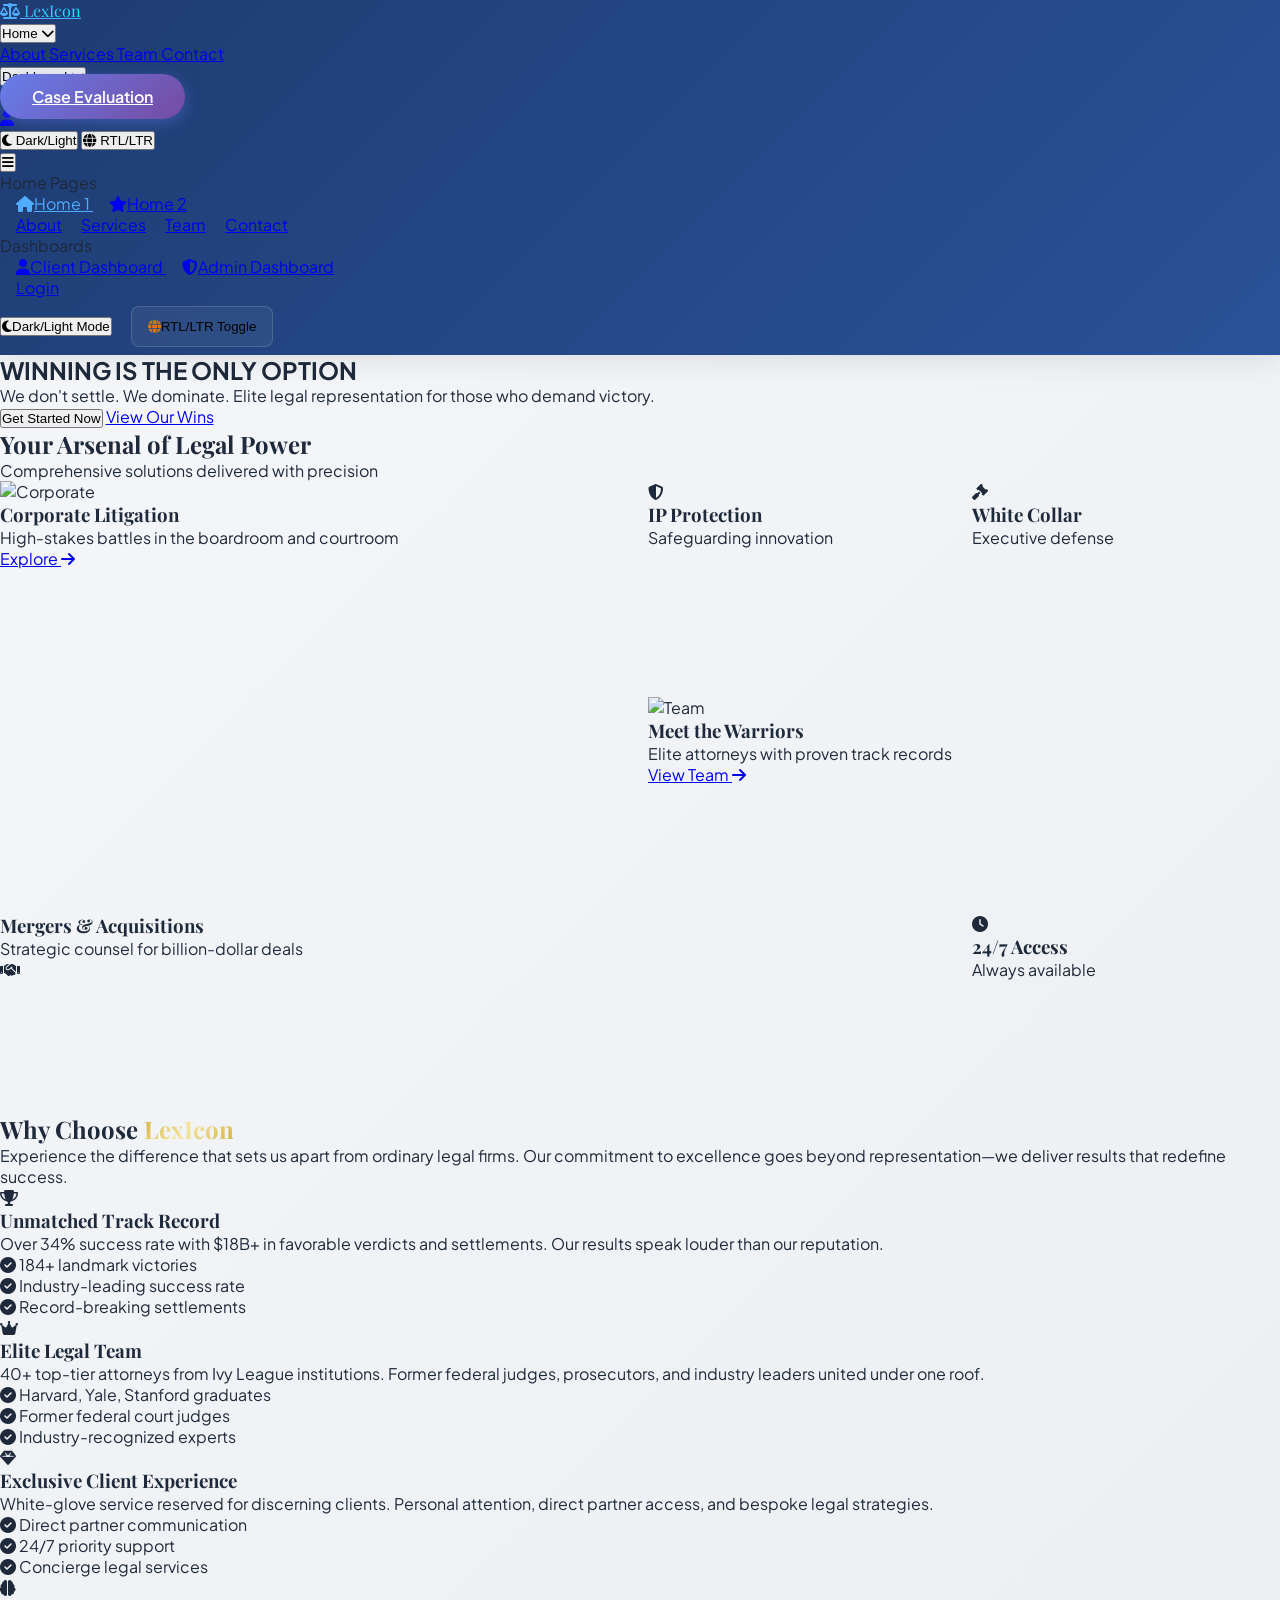
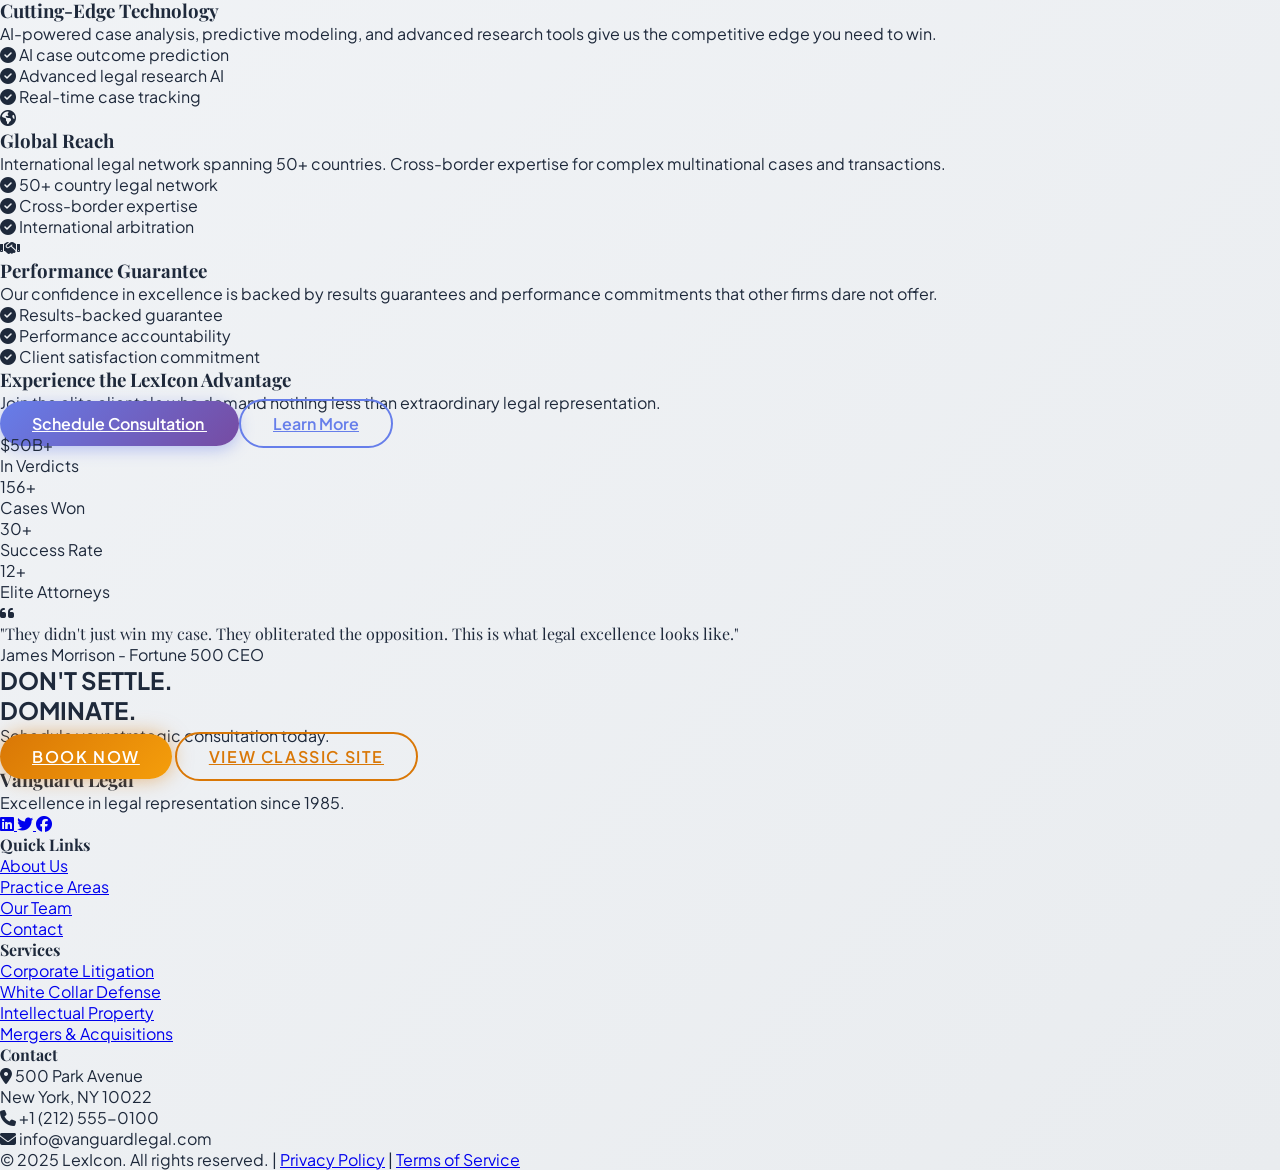
==== commit 55f5add3: "Implement counter animations with plus symbol" ====
--- a/index.html
+++ b/index.html
@@ -533,13 +533,15 @@
                         </div>
                         <h3 class="text-2xl font-bold text-white mb-4">Unmatched Track Record</h3>
                         <p class="text-slate-300 mb-6 leading-relaxed">
-                            Over 95% success rate with $50B+ in favorable verdicts and settlements. Our results speak
+                            Over <span data-target="95" data-suffix="%">0</span> success rate with $<span
+                                data-target="50" data-suffix="B+">0</span> in favorable verdicts and settlements. Our
+                            results speak
                             louder than our reputation.
                         </p>
                         <div class="space-y-3 text-sm">
                             <div class="flex items-center text-amber-400">
                                 <i class="fas fa-check-circle mr-3"></i>
-                                <span>500+ landmark victories</span>
+                                <span><span data-target="500" data-suffix="+">0</span> landmark victories</span>
                             </div>
                             <div class="flex items-center text-amber-400">
                                 <i class="fas fa-check-circle mr-3"></i>
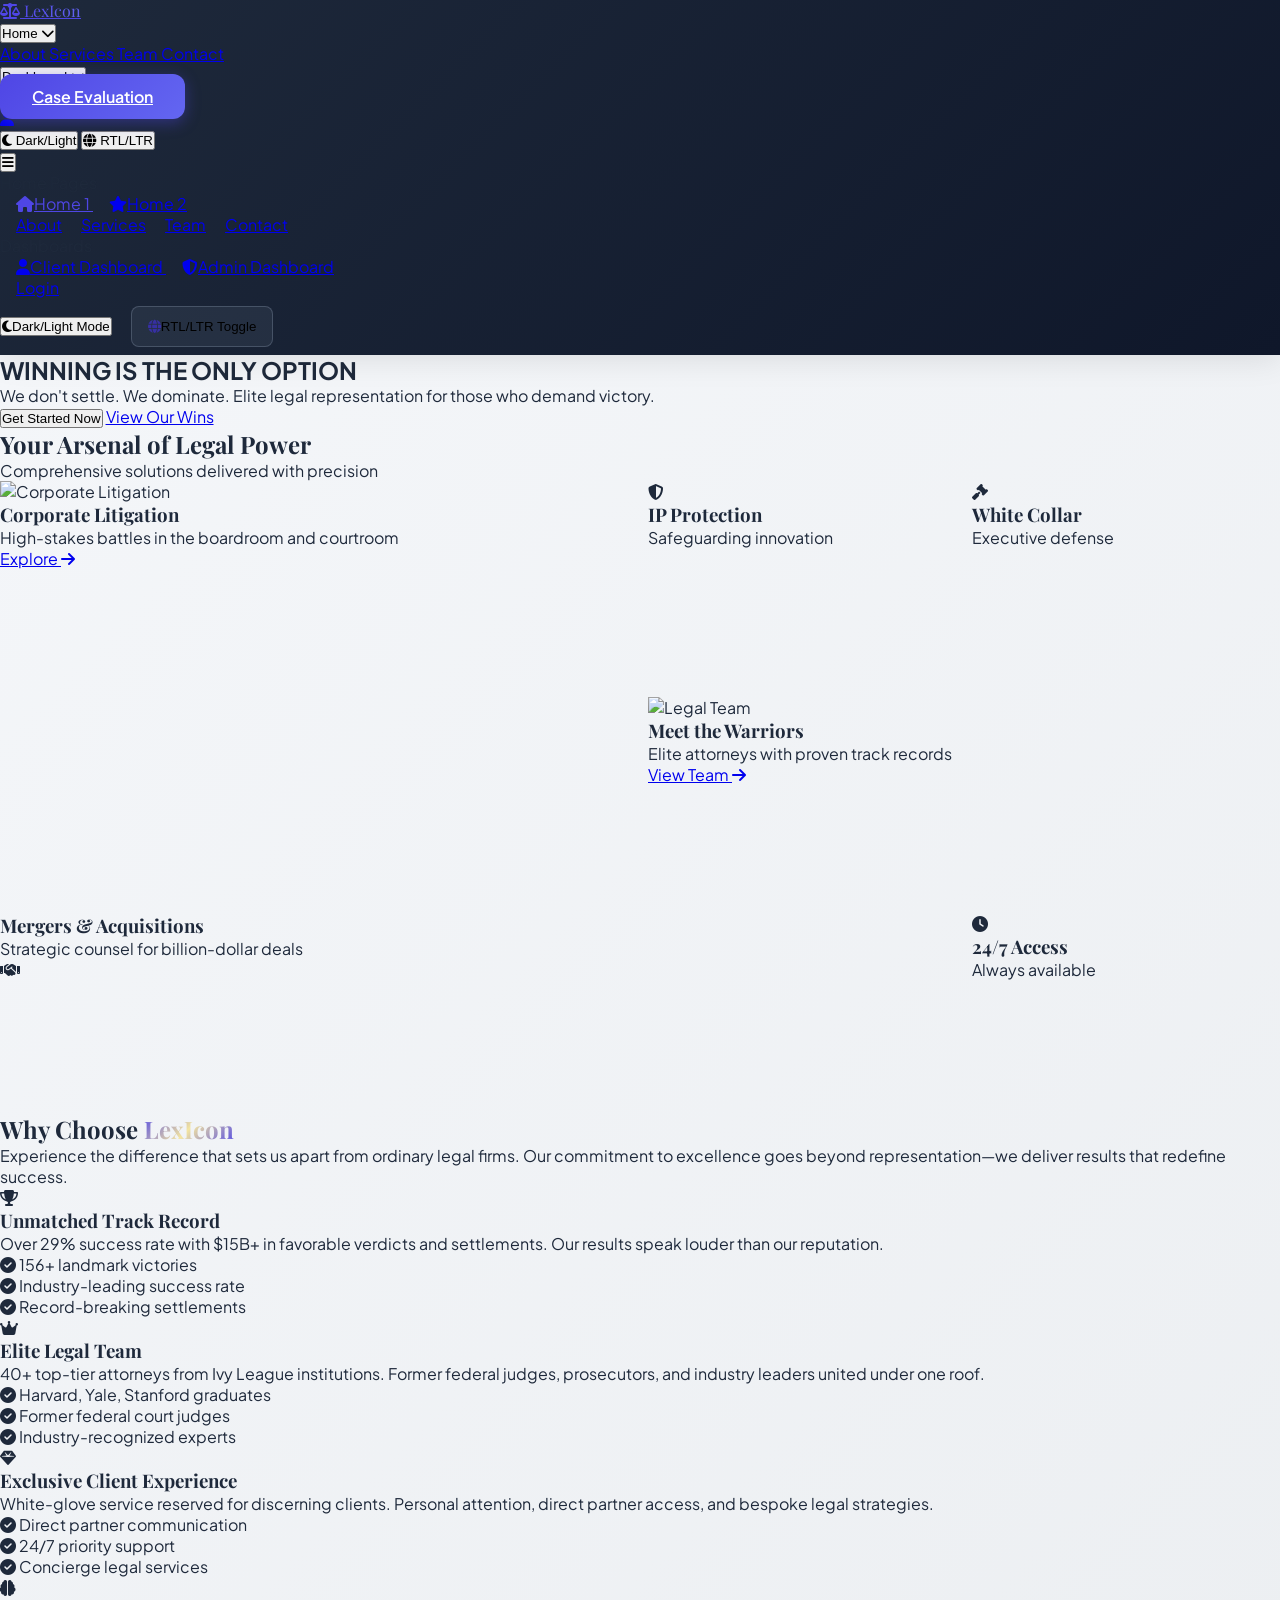
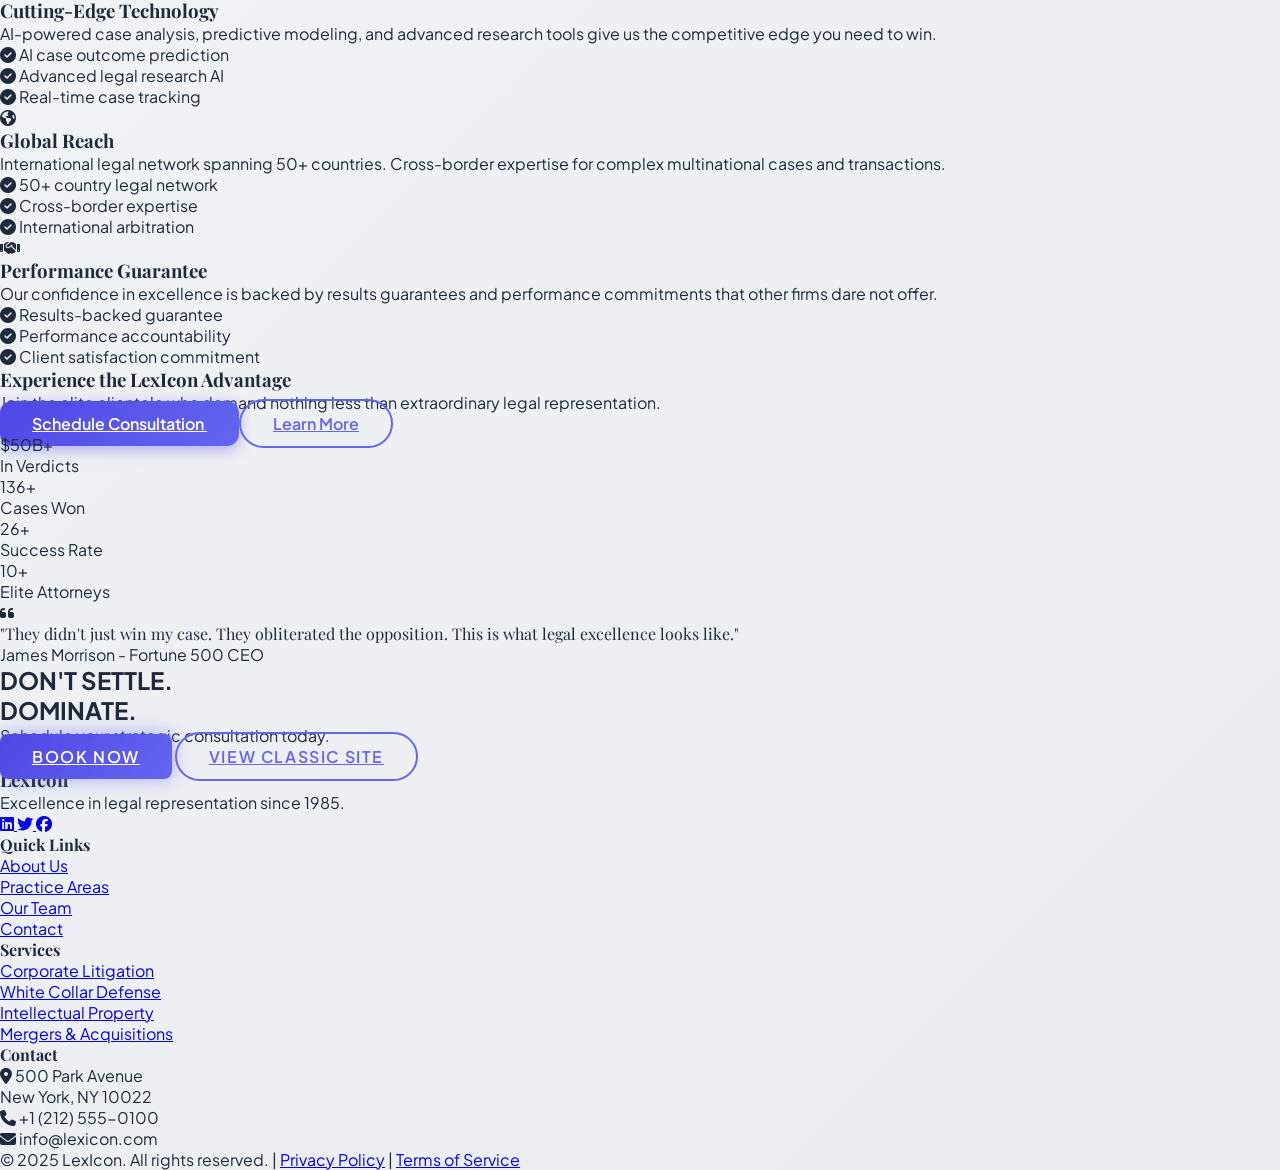
==== commit 449927e1: "corrections done one" ====
--- a/index.html
+++ b/index.html
@@ -3,6 +3,7 @@
 
 <head>
     <meta charset="UTF-8">
+    <link rel="icon" type="image/svg+xml" href="assets/favicon.svg">
     <meta name="viewport" content="width=device-width, initial-scale=1.0">
     <title>LexIcon - Modern Legal Excellence</title>
 
@@ -30,7 +31,7 @@
         }
 
         .glow-button {
-            box-shadow: 0 0 20px rgba(217, 119, 6, 0.5);
+            box-shadow: 0 0 20px rgba(99, 102, 241, 0.5);
             animation: glow 2s ease-in-out infinite;
         }
 
@@ -38,11 +39,11 @@
 
             0%,
             100% {
-                box-shadow: 0 0 20px rgba(217, 119, 6, 0.5);
+                box-shadow: 0 0 20px rgba(99, 102, 241, 0.5);
             }
 
             50% {
-                box-shadow: 0 0 30px rgba(217, 119, 6, 0.8);
+                box-shadow: 0 0 30px rgba(99, 102, 241, 0.8);
             }
         }
 
@@ -76,16 +77,16 @@
         }
 
         #mobile-language-toggle:hover {
-            background: rgba(217, 119, 6, 0.1);
-            border-color: #d97706;
+            background: rgba(99, 102, 241, 0.1);
+            border-color: #3730a3;
         }
 
         #mobile-language-toggle i {
-            color: #d97706;
-        }
-
-        /* Mobile navbar and header height reduction */
-        @media (max-width: 768px) {
+            color: #3730a3;
+        }
+
+        /* Mobile navbar and header height reduction - Updated for iPad Pro */
+        @media (max-width: 1279px) {
 
             body,
             html {
@@ -208,11 +209,11 @@
                 width: 100%;
                 text-align: left;
                 padding: 0.75rem 1rem !important;
-                background: rgba(217, 119, 6, 0.1) !important;
-                border: 1px solid rgba(217, 119, 6, 0.3) !important;
+                background: rgba(99, 102, 241, 0.1) !important;
+                border: 1px solid rgba(99, 102, 241, 0.3) !important;
                 border-radius: 0.5rem;
                 margin: 0.5rem 0 !important;
-                color: #d97706 !important;
+                color: #3730a3 !important;
                 font-size: 0.9rem !important;
             }
 
@@ -231,7 +232,7 @@
     </style>
 </head>
 
-<body class="bg-gradient-to-br from-slate-50 via-purple-50 to-blue-50 min-h-screen">
+<body class="bg-gradient-to-br from-slate-50 via-indigo-50 to-indigo-50 min-h-screen">
 
     <!-- Navigation -->
     <nav class="navbar fixed w-full top-0 z-50 transition-all duration-300" id="main-navbar">
@@ -242,63 +243,63 @@
                     <a href="index.html" class="text-2xl md:text-3xl font-bold text-white flex items-center gap-2 group"
                         style="font-family: 'Playfair Display', serif;">
                         <i
-                            class="fas fa-balance-scale text-cyan-300 group-hover:rotate-12 transition-transform duration-300"></i>
+                            class="fas fa-balance-scale text-indigo-400 group-hover:rotate-12 transition-transform duration-300"></i>
                         <span class="gradient-text"
-                            style="background: linear-gradient(135deg, #4facfe 0%, #00f2fe 100%); background-clip: text; -webkit-background-clip: text; -webkit-text-fill-color: transparent;">LexIcon</span>
+                            style="background: linear-gradient(135deg, #4f46e5 0%, #6366f1 100%); background-clip: text; -webkit-background-clip: text; -webkit-text-fill-color: transparent;">LexIcon</span>
                     </a>
                 </div>
 
                 <!-- Desktop Navigation Links -->
-                <div class="hidden md:flex items-center space-x-8">
+                <div class="hidden xl:flex items-center space-x-8">
                     <div class="relative dropdown">
                         <button
-                            class="text-white hover:text-cyan-300 transition-all duration-300 uppercase tracking-wide text-sm font-semibold flex items-center gap-1">
+                            class="text-white hover:text-indigo-400 transition-all duration-300 uppercase tracking-wide text-sm font-semibold flex items-center gap-1">
                             Home
                             <i class="fas fa-chevron-down text-xs"></i>
                         </button>
                         <div class="dropdown-menu">
                             <a href="index.html"
-                                class="block px-4 py-3 text-white hover:text-amber-600 hover:bg-slate-800 transition-colors">
+                                class="block px-4 py-3 text-white hover:text-indigo-600 hover:bg-slate-800 transition-colors">
                                 <i class="fas fa-home mr-2"></i>
                                 Home 1
                             </a>
                             <a href="index2.html"
-                                class="block px-4 py-3 text-white hover:text-amber-600 hover:bg-slate-800 transition-colors">
+                                class="block px-4 py-3 text-white hover:text-indigo-600 hover:bg-slate-800 transition-colors">
                                 <i class="fas fa-star mr-2"></i>
                                 Home 2
                             </a>
                         </div>
                     </div>
                     <a id="nav-about" href="about.html"
-                        class="text-white hover:text-cyan-300 transition-all duration-300 uppercase tracking-wide text-sm font-semibold">
+                        class="text-white hover:text-indigo-400 transition-all duration-300 uppercase tracking-wide text-sm font-semibold">
                         About
                     </a>
                     <a id="nav-services" href="services.html"
-                        class="text-white hover:text-cyan-300 transition-all duration-300 uppercase tracking-wide text-sm font-semibold">
+                        class="text-white hover:text-indigo-400 transition-all duration-300 uppercase tracking-wide text-sm font-semibold">
                         Services
                     </a>
                     <a id="nav-team" href="team.html"
-                        class="text-white hover:text-cyan-300 transition-all duration-300 uppercase tracking-wide text-sm font-semibold">
+                        class="text-white hover:text-indigo-400 transition-all duration-300 uppercase tracking-wide text-sm font-semibold">
                         Team
                     </a>
                     <a id="nav-contact" href="contact.html"
-                        class="text-white hover:text-cyan-300 transition-all duration-300 uppercase tracking-wide text-sm font-semibold">
+                        class="text-white hover:text-indigo-400 transition-all duration-300 uppercase tracking-wide text-sm font-semibold">
                         Contact
                     </a>
                     <div class="relative dropdown">
                         <button
-                            class="text-white hover:text-cyan-300 transition-all duration-300 uppercase tracking-wide text-sm font-semibold flex items-center gap-1">
+                            class="text-white hover:text-indigo-400 transition-all duration-300 uppercase tracking-wide text-sm font-semibold flex items-center gap-1">
                             Dashboard
                             <i class="fas fa-chevron-down text-xs"></i>
                         </button>
                         <div class="dropdown-menu">
                             <a href="user-dashboard.html"
-                                class="block px-4 py-3 text-white hover:text-amber-600 hover:bg-slate-800 transition-colors">
+                                class="block px-4 py-3 text-white hover:text-indigo-600 hover:bg-slate-800 transition-colors">
                                 <i class="fas fa-user mr-2"></i>
                                 Client Dashboard
                             </a>
                             <a href="admin-dashboard.html"
-                                class="block px-4 py-3 text-white hover:text-amber-600 hover:bg-slate-800 transition-colors">
+                                class="block px-4 py-3 text-white hover:text-indigo-600 hover:bg-slate-800 transition-colors">
                                 <i class="fas fa-shield-alt mr-2"></i>
                                 Admin Dashboard
                             </a>
@@ -307,19 +308,19 @@
                 </div>
 
                 <!-- Action Buttons -->
-                <div class="hidden md:flex items-center space-x-4">
+                <div class="hidden xl:flex items-center space-x-4">
                     <a href="coming-soon.html" class="btn-gradient text-sm">Case Evaluation</a>
-                    <a href="login.html" class="text-white hover:text-cyan-300 transition-all duration-300">
+                    <a href="login.html" class="text-white hover:text-indigo-400 transition-all duration-300">
                         <i id="nav-login" class="fas fa-user text-xl" title="Login"></i>
                     </a>
                     <button id="theme-toggle"
-                        class="text-white hover:text-cyan-300 transition-all duration-300 relative group">
+                        class="text-white hover:text-indigo-400 transition-all duration-300 relative group">
                         <i class="fas fa-moon text-xl" title="Toggle Theme"></i>
                         <span
                             class="absolute top-full right-0 mt-2 px-3 py-1 bg-gray-900 text-white text-xs rounded opacity-0 group-hover:opacity-100 transition-opacity whitespace-nowrap">Dark/Light</span>
                     </button>
                     <button id="language-toggle"
-                        class="text-white hover:text-cyan-300 transition-all duration-300 relative group">
+                        class="text-white hover:text-indigo-400 transition-all duration-300 relative group">
                         <i class="fas fa-globe text-xl" title="Toggle Text Direction (LTR/RTL)"></i>
                         <span
                             class="absolute top-full right-0 mt-2 px-3 py-1 bg-gray-900 text-white text-xs rounded opacity-0 group-hover:opacity-100 transition-opacity whitespace-nowrap">RTL/LTR</span>
@@ -327,47 +328,47 @@
                 </div>
 
                 <!-- Mobile Menu Toggle -->
-                <button id="mobile-menu-toggle" class="md:hidden text-white">
+                <button id="mobile-menu-toggle" class="xl:hidden text-white">
                     <i class="fas fa-bars text-2xl"></i>
                 </button>
             </div>
 
             <!-- Mobile Menu -->
-            <div id="mobile-menu" class="hidden md:hidden mt-4 pb-4">
+            <div id="mobile-menu" class="hidden xl:hidden mt-4 pb-4">
                 <div class="border-b border-slate-700 mb-2 pb-2">
                     <div class="text-slate-500 text-xs uppercase tracking-wide mb-2 px-4">Home Pages</div>
-                    <a href="index.html" class="block py-2 text-slate-300 hover:text-amber-600 mobile-nav-item">
+                    <a href="index.html" class="block py-2 text-slate-300 hover:text-indigo-600 mobile-nav-item">
                         <i class="fas fa-home mr-2"></i>Home 1
                     </a>
-                    <a href="index2.html" class="block py-2 text-slate-300 hover:text-amber-600 mobile-nav-item">
+                    <a href="index2.html" class="block py-2 text-slate-300 hover:text-indigo-600 mobile-nav-item">
                         <i class="fas fa-star mr-2"></i>Home 2
                     </a>
                 </div>
-                <a href="about.html" class="block py-2 text-slate-300 hover:text-amber-600 mobile-nav-item">About</a>
+                <a href="about.html" class="block py-2 text-slate-300 hover:text-indigo-600 mobile-nav-item">About</a>
                 <a href="services.html"
-                    class="block py-2 text-slate-300 hover:text-amber-600 mobile-nav-item">Services</a>
-                <a href="team.html" class="block py-2 text-slate-300 hover:text-amber-600 mobile-nav-item">Team</a>
+                    class="block py-2 text-slate-300 hover:text-indigo-600 mobile-nav-item">Services</a>
+                <a href="team.html" class="block py-2 text-slate-300 hover:text-indigo-600 mobile-nav-item">Team</a>
                 <a href="contact.html"
-                    class="block py-2 text-slate-300 hover:text-amber-600 mobile-nav-item">Contact</a>
+                    class="block py-2 text-slate-300 hover:text-indigo-600 mobile-nav-item">Contact</a>
                 <div class="border-t border-slate-700 mt-2 pt-2">
                     <div class="text-slate-500 text-xs uppercase tracking-wide mb-2 px-4">Dashboards</div>
                     <a href="user-dashboard.html"
-                        class="block py-2 text-slate-300 hover:text-amber-600 mobile-nav-item">
+                        class="block py-2 text-slate-300 hover:text-indigo-600 mobile-nav-item">
                         <i class="fas fa-user mr-2"></i>Client Dashboard
                     </a>
                     <a href="admin-dashboard.html"
-                        class="block py-2 text-slate-300 hover:text-amber-600 mobile-nav-item">
+                        class="block py-2 text-slate-300 hover:text-indigo-600 mobile-nav-item">
                         <i class="fas fa-shield-alt mr-2"></i>Admin Dashboard
                     </a>
                 </div>
-                <a href="login.html" class="block py-2 text-slate-300 hover:text-amber-600 mobile-nav-item">Login</a>
+                <a href="login.html" class="block py-2 text-slate-300 hover:text-indigo-600 mobile-nav-item">Login</a>
                 <div class="border-t border-slate-700 mt-2 pt-2">
                     <button id="mobile-theme-toggle"
-                        class="w-full text-left py-2 text-slate-300 hover:text-amber-600 transition-all duration-300">
+                        class="w-full text-left py-2 text-slate-300 hover:text-indigo-600 transition-all duration-300">
                         <i class="fas fa-moon mr-2"></i>Dark/Light Mode
                     </button>
                     <button id="mobile-language-toggle"
-                        class="w-full text-left py-2 text-slate-300 hover:text-amber-600 transition-all duration-300">
+                        class="w-full text-left py-2 text-slate-300 hover:text-indigo-600 transition-all duration-300">
                         <i class="fas fa-globe mr-2"></i>RTL/LTR Toggle
                     </button>
                 </div>
@@ -377,17 +378,17 @@
 
     <!-- Hero Section with Dynamic Background -->
     <section class="relative h-[80vh] flex items-center overflow-hidden"
-        data-bg-images='["https://images.unsplash.com/photo-1486406146926-c627a92ad1ab?q=80&w=2070", "https://images.unsplash.com/photo-1449824913935-59a10b8d2000?q=80&w=2070", "https://images.unsplash.com/photo-1444723121867-7a241cacace9?q=80&w=2070", "https://images.unsplash.com/photo-1480714378408-67cf0d13bc1b?q=80&w=2070"]'>
+        data-bg-images='["https://images.unsplash.com/photo-1575505586569-646b2ca898fc?q=80&w=2070", "https://images.unsplash.com/photo-1521587760476-6c12a4b040da?q=80&w=2070", "https://images.unsplash.com/photo-1589994965851-a8f479c573a9?q=80&w=2070", "https://images.unsplash.com/photo-1593115057322-e94b77572f20?q=80&w=2070"]'>
         <!-- Dynamic Background Image -->
         <div class="absolute inset-0 z-0">
-            <img src="https://images.unsplash.com/photo-1486406146926-c627a92ad1ab?q=80&w=2070" alt="Dynamic Background"
+            <img src="https://images.unsplash.com/photo-1575505586569-646b2ca898fc?q=80&w=2070" alt="Law Library"
                 class="video-background opacity-1 transition-opacity duration-1000">
         </div>
 
-        <!-- Dark Blur Overlay -->
-        <div class="absolute inset-0 bg-black/60 backdrop-blur-sm z-[1]"></div>
-
-        <div class="relative z-10 max-w-[95%] max-w-screen-2xl mx-auto px-6">
+        <!-- Dark Blur Overlay - Adjusts based on theme -->
+        <div class="absolute inset-0 hero-overlay backdrop-blur-sm z-[1]"></div>
+
+        <div class="relative z-10 max-w-[95%] max-w-screen-2xl mx-auto px-6 pt-32 pb-20">
             <div class="max-w-3xl animate-fade-in-left">
                 <h1 class="text-6xl md:text-8xl font-black text-white mb-6 uppercase tracking-tight leading-none"
                     style="font-family: 'Plus Jakarta Sans', sans-serif;">
@@ -397,12 +398,12 @@
                 <p class="text-xl md:text-2xl text-slate-200 mb-8 font-light">
                     We don't settle. We dominate. Elite legal representation for those who demand victory.
                 </p>
-                <div class="flex gap-4">
+                <div class="flex flex-col sm:flex-row gap-4">
                     <button onclick="window.location.href='booking.html'"
-                        class="bg-gradient-to-r from-amber-600 to-amber-700 text-white px-8 py-4 rounded-lg font-bold uppercase tracking-wide hover:from-amber-700 hover:to-amber-800 transition-all shadow-lg hover:shadow-xl transform hover:-translate-y-1">Get
+                        class="bg-gradient-to-r from-indigo-600 to-indigo-700 text-white px-8 py-4 rounded-xl font-bold uppercase tracking-wide hover:from-indigo-700 hover:to-indigo-800 transition-all shadow-lg hover:shadow-xl transform hover:-translate-y-1 w-full sm:w-auto text-center">Get
                         Started Now</button>
                     <a href="coming-soon.html"
-                        class="bg-gradient-to-r from-purple-600 to-indigo-600 text-white px-8 py-4 rounded-lg font-bold uppercase tracking-wide hover:from-purple-700 hover:to-indigo-700 transition-all shadow-lg hover:shadow-xl transform hover:-translate-y-1 inline-block">View
+                        class="bg-gradient-to-r from-indigo-600 to-indigo-600 text-white px-8 py-4 rounded-xl font-bold uppercase tracking-wide hover:from-indigo-700 hover:to-indigo-700 transition-all shadow-lg hover:shadow-xl transform hover:-translate-y-1 inline-block w-full sm:w-auto text-center">View
                         Our Wins</a>
                 </div>
             </div>
@@ -412,58 +413,61 @@
     <!-- Bento Grid Section -->
     <section class="py-20 bg-slate-950">
         <div class="max-w-[95%] max-w-screen-2xl mx-auto px-6">
-            <div class="text-center mb-16" data-aos="fade-up">
-                <h2 class="text-5xl font-bold text-white mb-4" style="font-family: 'Playfair Display', serif;">
-                    Your <span class="text-amber-600">Arsenal</span> of Legal Power
+            <div class="text-center mb-16 px-2" data-aos="fade-up">
+                <h2 class="text-2xl sm:text-4xl md:text-5xl font-bold text-white mb-4 leading-tight"
+                    style="font-family: 'Playfair Display', serif;">
+                    Your <span class="text-indigo-600" style="font-family: inherit;">Arsenal</span> of Legal Power
                 </h2>
-                <p class="text-xl text-slate-400">Comprehensive solutions delivered with precision</p>
+                <p class="text-base sm:text-xl text-slate-400">Comprehensive solutions delivered with precision</p>
             </div>
 
             <div class="bento-grid">
                 <!-- Large Square: Corporate Litigation -->
-                <div class="bento-item-large relative overflow-hidden rounded-lg group cursor-pointer"
+                <div class="bento-item-large relative overflow-hidden rounded-xl group cursor-pointer"
                     data-aos="fade-up">
-                    <img src="https://images.unsplash.com/photo-1486406146926-c627a92ad1ab?q=80&w=800" alt="Corporate"
+                    <img src="https://images.unsplash.com/photo-1436450412740-6b988f486c6b?q=80&w=800"
+                        alt="Corporate Litigation"
                         class="w-full h-full object-cover group-hover:scale-110 transition-transform duration-500">
                     <div
-                        class="absolute inset-0 bg-gradient-to-t from-slate-900 via-slate-900/70 to-transparent flex items-end p-8">
+                        class="absolute inset-0 bg-gradient-to-t from-slate-900 via-slate-900/70 to-transparent flex items-end p-4 sm:p-8">
                         <div>
-                            <h3 class="text-3xl font-bold text-white mb-2"
+                            <h3 class="text-xl sm:text-2xl md:text-3xl font-bold text-white mb-2"
                                 style="font-family: 'Playfair Display', serif;">Corporate Litigation</h3>
-                            <p class="text-slate-300 mb-4">High-stakes battles in the boardroom and courtroom</p>
+                            <p class="text-slate-300 mb-4 text-sm sm:text-base">High-stakes battles in the boardroom and
+                                courtroom</p>
                             <a href="services.html#corporate-litigation"
-                                class="text-amber-600 font-semibold uppercase text-sm hover:text-amber-500 transition-colors">Explore
+                                class="text-indigo-600 font-semibold uppercase text-sm hover:text-indigo-500 transition-colors">Explore
                                 <i class="fas fa-arrow-right ml-2"></i></a>
                         </div>
                     </div>
                 </div>
 
                 <!-- Small Square: IP Protection -->
-                <div class="relative overflow-hidden rounded-lg group cursor-pointer bg-slate-900" data-aos="fade-up"
+                <div class="relative overflow-hidden rounded-xl group cursor-pointer bg-slate-900" data-aos="fade-up"
                     data-aos-delay="100">
                     <div class="flex flex-col items-center justify-center h-full p-8 text-center">
                         <i
-                            class="fas fa-shield-alt text-6xl text-amber-600 mb-4 group-hover:scale-125 transition-transform"></i>
+                            class="fas fa-shield-alt text-6xl text-indigo-600 mb-4 group-hover:scale-125 transition-transform"></i>
                         <h3 class="text-xl font-bold text-white mb-2">IP Protection</h3>
                         <p class="text-sm text-slate-400">Safeguarding innovation</p>
                     </div>
                 </div>
 
                 <!-- Small Square: White Collar -->
-                <div class="relative overflow-hidden rounded-lg group cursor-pointer bg-slate-900" data-aos="fade-up"
+                <div class="relative overflow-hidden rounded-xl group cursor-pointer bg-slate-900" data-aos="fade-up"
                     data-aos-delay="150">
                     <div class="flex flex-col items-center justify-center h-full p-8 text-center">
                         <i
-                            class="fas fa-gavel text-6xl text-amber-600 mb-4 group-hover:scale-125 transition-transform"></i>
+                            class="fas fa-gavel text-6xl text-indigo-600 mb-4 group-hover:scale-125 transition-transform"></i>
                         <h3 class="text-xl font-bold text-white mb-2">White Collar</h3>
                         <p class="text-sm text-slate-400">Executive defense</p>
                     </div>
                 </div>
 
                 <!-- Tall Rectangle: Meet the Team -->
-                <div class="bento-item-tall relative overflow-hidden rounded-lg group cursor-pointer" data-aos="fade-up"
+                <div class="bento-item-tall relative overflow-hidden rounded-xl group cursor-pointer" data-aos="fade-up"
                     data-aos-delay="200">
-                    <img src="https://images.unsplash.com/photo-1560250097-0b93528c311a?q=80&w=800" alt="Team"
+                    <img src="https://images.unsplash.com/photo-1521791136064-7986c2920216?q=80&w=800" alt="Legal Team"
                         class="w-full h-full object-cover group-hover:scale-110 transition-transform duration-500">
                     <div
                         class="absolute inset-0 bg-gradient-to-t from-slate-900 via-transparent to-transparent flex items-end p-8">
@@ -471,14 +475,14 @@
                             <h3 class="text-2xl font-bold text-white mb-2"
                                 style="font-family: 'Playfair Display', serif;">Meet the Warriors</h3>
                             <p class="text-slate-300 mb-4">Elite attorneys with proven track records</p>
-                            <a href="team.html" class="text-amber-600 font-semibold uppercase text-sm">View Team <i
+                            <a href="team.html" class="text-indigo-600 font-semibold uppercase text-sm">View Team <i
                                     class="fas fa-arrow-right ml-2"></i></a>
                         </div>
                     </div>
                 </div>
 
                 <!-- Wide Rectangle: M&A -->
-                <div class="bento-item-wide relative overflow-hidden rounded-lg group cursor-pointer bg-gradient-to-br from-amber-600 to-amber-800"
+                <div class="bento-item-wide relative overflow-hidden rounded-xl group cursor-pointer bg-gradient-to-br from-indigo-600 to-indigo-800"
                     data-aos="fade-up" data-aos-delay="250">
                     <div class="flex items-center justify-between p-8 h-full">
                         <div>
@@ -491,11 +495,11 @@
                 </div>
 
                 <!-- Small Square: 24/7 Support -->
-                <div class="relative overflow-hidden rounded-lg group cursor-pointer bg-slate-900" data-aos="fade-up"
+                <div class="relative overflow-hidden rounded-xl group cursor-pointer bg-slate-900" data-aos="fade-up"
                     data-aos-delay="300">
                     <div class="flex flex-col items-center justify-center h-full p-8 text-center">
                         <i
-                            class="fas fa-clock text-6xl text-amber-600 mb-4 group-hover:scale-125 transition-transform"></i>
+                            class="fas fa-clock text-6xl text-indigo-600 mb-4 group-hover:scale-125 transition-transform"></i>
                         <h3 class="text-xl font-bold text-white mb-2">24/7 Access</h3>
                         <p class="text-sm text-slate-400">Always available</p>
                     </div>
@@ -512,7 +516,7 @@
                 <h2 class="text-5xl font-bold text-white mb-6" style="font-family: 'Playfair Display', serif;"
                     data-aos="fade-up">
                     Why Choose <span class="gradient-text"
-                        style="background: linear-gradient(135deg, #d4af37 0%, #f4e5a1 50%, #d4af37 100%); background-clip: text; -webkit-background-clip: text; -webkit-text-fill-color: transparent;">LexIcon</span>
+                        style="background: linear-gradient(135deg, #4f46e5 0%, #f4e5a1 50%, #4f46e5 100%); background-clip: text; -webkit-background-clip: text; -webkit-text-fill-color: transparent;">LexIcon</span>
                 </h2>
                 <p class="text-xl text-slate-400 max-w-3xl mx-auto leading-relaxed" data-aos="fade-up"
                     data-aos-delay="100">
@@ -526,9 +530,9 @@
                 <!-- Differentiator 1: Track Record -->
                 <div class="group" data-aos="fade-up" data-aos-delay="100">
                     <div
-                        class="bg-slate-950/70 backdrop-blur-lg border border-slate-700 rounded-xl p-8 h-full hover:border-amber-600 transition-all duration-300 hover:transform hover:scale-105">
+                        class="bg-slate-950/70 backdrop-blur-lg border border-slate-700 rounded-xl p-8 h-full hover:border-indigo-600 transition-all duration-300 hover:transform hover:scale-105">
                         <div
-                            class="w-16 h-16 bg-gradient-to-br from-amber-600 to-amber-500 rounded-lg flex items-center justify-center mb-6 group-hover:rotate-12 transition-transform duration-300">
+                            class="w-16 h-16 bg-gradient-to-br from-indigo-600 to-indigo-500 rounded-xl flex items-center justify-center mb-6 group-hover:rotate-12 transition-transform duration-300">
                             <i class="fas fa-trophy text-white text-2xl"></i>
                         </div>
                         <h3 class="text-2xl font-bold text-white mb-4">Unmatched Track Record</h3>
@@ -539,15 +543,15 @@
                             louder than our reputation.
                         </p>
                         <div class="space-y-3 text-sm">
-                            <div class="flex items-center text-amber-400">
+                            <div class="flex items-center text-indigo-400">
                                 <i class="fas fa-check-circle mr-3"></i>
                                 <span><span data-target="500" data-suffix="+">0</span> landmark victories</span>
                             </div>
-                            <div class="flex items-center text-amber-400">
+                            <div class="flex items-center text-indigo-400">
                                 <i class="fas fa-check-circle mr-3"></i>
                                 <span>Industry-leading success rate</span>
                             </div>
-                            <div class="flex items-center text-amber-400">
+                            <div class="flex items-center text-indigo-400">
                                 <i class="fas fa-check-circle mr-3"></i>
                                 <span>Record-breaking settlements</span>
                             </div>
@@ -558,9 +562,9 @@
                 <!-- Differentiator 2: Elite Team -->
                 <div class="group" data-aos="fade-up" data-aos-delay="200">
                     <div
-                        class="bg-slate-950/70 backdrop-blur-lg border border-slate-700 rounded-xl p-8 h-full hover:border-amber-600 transition-all duration-300 hover:transform hover:scale-105">
+                        class="bg-slate-950/70 backdrop-blur-lg border border-slate-700 rounded-xl p-8 h-full hover:border-indigo-600 transition-all duration-300 hover:transform hover:scale-105">
                         <div
-                            class="w-16 h-16 bg-gradient-to-br from-amber-600 to-amber-500 rounded-lg flex items-center justify-center mb-6 group-hover:rotate-12 transition-transform duration-300">
+                            class="w-16 h-16 bg-gradient-to-br from-indigo-600 to-indigo-500 rounded-xl flex items-center justify-center mb-6 group-hover:rotate-12 transition-transform duration-300">
                             <i class="fas fa-crown text-white text-2xl"></i>
                         </div>
                         <h3 class="text-2xl font-bold text-white mb-4">Elite Legal Team</h3>
@@ -569,15 +573,15 @@
                             industry leaders united under one roof.
                         </p>
                         <div class="space-y-3 text-sm">
-                            <div class="flex items-center text-amber-400">
+                            <div class="flex items-center text-indigo-400">
                                 <i class="fas fa-check-circle mr-3"></i>
                                 <span>Harvard, Yale, Stanford graduates</span>
                             </div>
-                            <div class="flex items-center text-amber-400">
+                            <div class="flex items-center text-indigo-400">
                                 <i class="fas fa-check-circle mr-3"></i>
                                 <span>Former federal court judges</span>
                             </div>
-                            <div class="flex items-center text-amber-400">
+                            <div class="flex items-center text-indigo-400">
                                 <i class="fas fa-check-circle mr-3"></i>
                                 <span>Industry-recognized experts</span>
                             </div>
@@ -588,9 +592,9 @@
                 <!-- Differentiator 3: Exclusive Approach -->
                 <div class="group" data-aos="fade-up" data-aos-delay="300">
                     <div
-                        class="bg-slate-950/70 backdrop-blur-lg border border-slate-700 rounded-xl p-8 h-full hover:border-amber-600 transition-all duration-300 hover:transform hover:scale-105">
+                        class="bg-slate-950/70 backdrop-blur-lg border border-slate-700 rounded-xl p-8 h-full hover:border-indigo-600 transition-all duration-300 hover:transform hover:scale-105">
                         <div
-                            class="w-16 h-16 bg-gradient-to-br from-amber-600 to-amber-500 rounded-lg flex items-center justify-center mb-6 group-hover:rotate-12 transition-transform duration-300">
+                            class="w-16 h-16 bg-gradient-to-br from-indigo-600 to-indigo-500 rounded-xl flex items-center justify-center mb-6 group-hover:rotate-12 transition-transform duration-300">
                             <i class="fas fa-gem text-white text-2xl"></i>
                         </div>
                         <h3 class="text-2xl font-bold text-white mb-4">Exclusive Client Experience</h3>
@@ -599,15 +603,15 @@
                             access, and bespoke legal strategies.
                         </p>
                         <div class="space-y-3 text-sm">
-                            <div class="flex items-center text-amber-400">
+                            <div class="flex items-center text-indigo-400">
                                 <i class="fas fa-check-circle mr-3"></i>
                                 <span>Direct partner communication</span>
                             </div>
-                            <div class="flex items-center text-amber-400">
+                            <div class="flex items-center text-indigo-400">
                                 <i class="fas fa-check-circle mr-3"></i>
                                 <span>24/7 priority support</span>
                             </div>
-                            <div class="flex items-center text-amber-400">
+                            <div class="flex items-center text-indigo-400">
                                 <i class="fas fa-check-circle mr-3"></i>
                                 <span>Concierge legal services</span>
                             </div>
@@ -618,9 +622,9 @@
                 <!-- Differentiator 4: Technology Edge -->
                 <div class="group" data-aos="fade-up" data-aos-delay="100">
                     <div
-                        class="bg-slate-950/70 backdrop-blur-lg border border-slate-700 rounded-xl p-8 h-full hover:border-amber-600 transition-all duration-300 hover:transform hover:scale-105">
+                        class="bg-slate-950/70 backdrop-blur-lg border border-slate-700 rounded-xl p-8 h-full hover:border-indigo-600 transition-all duration-300 hover:transform hover:scale-105">
                         <div
-                            class="w-16 h-16 bg-gradient-to-br from-amber-600 to-amber-500 rounded-lg flex items-center justify-center mb-6 group-hover:rotate-12 transition-transform duration-300">
+                            class="w-16 h-16 bg-gradient-to-br from-indigo-600 to-indigo-500 rounded-xl flex items-center justify-center mb-6 group-hover:rotate-12 transition-transform duration-300">
                             <i class="fas fa-brain text-white text-2xl"></i>
                         </div>
                         <h3 class="text-2xl font-bold text-white mb-4">Cutting-Edge Technology</h3>
@@ -629,15 +633,15 @@
                             competitive edge you need to win.
                         </p>
                         <div class="space-y-3 text-sm">
-                            <div class="flex items-center text-amber-400">
+                            <div class="flex items-center text-indigo-400">
                                 <i class="fas fa-check-circle mr-3"></i>
                                 <span>AI case outcome prediction</span>
                             </div>
-                            <div class="flex items-center text-amber-400">
+                            <div class="flex items-center text-indigo-400">
                                 <i class="fas fa-check-circle mr-3"></i>
                                 <span>Advanced legal research AI</span>
                             </div>
-                            <div class="flex items-center text-amber-400">
+                            <div class="flex items-center text-indigo-400">
                                 <i class="fas fa-check-circle mr-3"></i>
                                 <span>Real-time case tracking</span>
                             </div>
@@ -648,9 +652,9 @@
                 <!-- Differentiator 5: Global Network -->
                 <div class="group" data-aos="fade-up" data-aos-delay="200">
                     <div
-                        class="bg-slate-950/70 backdrop-blur-lg border border-slate-700 rounded-xl p-8 h-full hover:border-amber-600 transition-all duration-300 hover:transform hover:scale-105">
+                        class="bg-slate-950/70 backdrop-blur-lg border border-slate-700 rounded-xl p-8 h-full hover:border-indigo-600 transition-all duration-300 hover:transform hover:scale-105">
                         <div
-                            class="w-16 h-16 bg-gradient-to-br from-amber-600 to-amber-500 rounded-lg flex items-center justify-center mb-6 group-hover:rotate-12 transition-transform duration-300">
+                            class="w-16 h-16 bg-gradient-to-br from-indigo-600 to-indigo-500 rounded-xl flex items-center justify-center mb-6 group-hover:rotate-12 transition-transform duration-300">
                             <i class="fas fa-globe-americas text-white text-2xl"></i>
                         </div>
                         <h3 class="text-2xl font-bold text-white mb-4">Global Reach</h3>
@@ -659,15 +663,15 @@
                             multinational cases and transactions.
                         </p>
                         <div class="space-y-3 text-sm">
-                            <div class="flex items-center text-amber-400">
+                            <div class="flex items-center text-indigo-400">
                                 <i class="fas fa-check-circle mr-3"></i>
                                 <span>50+ country legal network</span>
                             </div>
-                            <div class="flex items-center text-amber-400">
+                            <div class="flex items-center text-indigo-400">
                                 <i class="fas fa-check-circle mr-3"></i>
                                 <span>Cross-border expertise</span>
                             </div>
-                            <div class="flex items-center text-amber-400">
+                            <div class="flex items-center text-indigo-400">
                                 <i class="fas fa-check-circle mr-3"></i>
                                 <span>International arbitration</span>
                             </div>
@@ -678,9 +682,9 @@
                 <!-- Differentiator 6: Results Guarantee -->
                 <div class="group" data-aos="fade-up" data-aos-delay="300">
                     <div
-                        class="bg-slate-950/70 backdrop-blur-lg border border-slate-700 rounded-xl p-8 h-full hover:border-amber-600 transition-all duration-300 hover:transform hover:scale-105">
+                        class="bg-slate-950/70 backdrop-blur-lg border border-slate-700 rounded-xl p-8 h-full hover:border-indigo-600 transition-all duration-300 hover:transform hover:scale-105">
                         <div
-                            class="w-16 h-16 bg-gradient-to-br from-amber-600 to-amber-500 rounded-lg flex items-center justify-center mb-6 group-hover:rotate-12 transition-transform duration-300">
+                            class="w-16 h-16 bg-gradient-to-br from-indigo-600 to-indigo-500 rounded-xl flex items-center justify-center mb-6 group-hover:rotate-12 transition-transform duration-300">
                             <i class="fas fa-handshake text-white text-2xl"></i>
                         </div>
                         <h3 class="text-2xl font-bold text-white mb-4">Performance Guarantee</h3>
@@ -689,15 +693,15 @@
                             that other firms dare not offer.
                         </p>
                         <div class="space-y-3 text-sm">
-                            <div class="flex items-center text-amber-400">
+                            <div class="flex items-center text-indigo-400">
                                 <i class="fas fa-check-circle mr-3"></i>
                                 <span>Results-backed guarantee</span>
                             </div>
-                            <div class="flex items-center text-amber-400">
+                            <div class="flex items-center text-indigo-400">
                                 <i class="fas fa-check-circle mr-3"></i>
                                 <span>Performance accountability</span>
                             </div>
-                            <div class="flex items-center text-amber-400">
+                            <div class="flex items-center text-indigo-400">
                                 <i class="fas fa-check-circle mr-3"></i>
                                 <span>Client satisfaction commitment</span>
                             </div>
@@ -716,7 +720,7 @@
                     Schedule Consultation
                 </a>
                 <a href="about.html"
-                    class="btn-outline inline-block px-8 py-4 text-lg font-semibold border-2 border-amber-600 text-amber-600 hover:bg-amber-600 hover:text-slate-900 transition-all">
+                    class="btn-outline inline-block px-8 py-4 text-lg font-semibold border-2 border-indigo-600 text-indigo-600 hover:bg-indigo-600 hover:text-slate-900 transition-all">
                     Learn More
                 </a>
             </div>
@@ -728,22 +732,22 @@
         <div class="max-w-[95%] max-w-screen-2xl mx-auto px-6">
             <div class="grid md:grid-cols-4 gap-8" data-aos="fade-up">
                 <div class="text-center">
-                    <div class="text-6xl font-black text-amber-600 mb-2"
+                    <div class="text-6xl font-black text-indigo-600 mb-2"
                         style="font-family: 'Plus Jakarta Sans', sans-serif;">$50B+</div>
                     <div class="text-slate-400 uppercase tracking-wider">In Verdicts</div>
                 </div>
                 <div class="text-center">
-                    <div class="text-6xl font-black text-amber-600 mb-2"
+                    <div class="text-6xl font-black text-indigo-600 mb-2"
                         style="font-family: 'Plus Jakarta Sans', sans-serif;" data-target="500">0</div>
                     <div class="text-slate-400 uppercase tracking-wider">Cases Won</div>
                 </div>
                 <div class="text-center">
-                    <div class="text-6xl font-black text-amber-600 mb-2"
+                    <div class="text-6xl font-black text-indigo-600 mb-2"
                         style="font-family: 'Plus Jakarta Sans', sans-serif;" data-target="98">0</div>
                     <div class="text-slate-400 uppercase tracking-wider">Success Rate</div>
                 </div>
                 <div class="text-center">
-                    <div class="text-6xl font-black text-amber-600 mb-2"
+                    <div class="text-6xl font-black text-indigo-600 mb-2"
                         style="font-family: 'Plus Jakarta Sans', sans-serif;" data-target="40">0</div>
                     <div class="text-slate-400 uppercase tracking-wider">Elite Attorneys</div>
                 </div>
@@ -754,13 +758,13 @@
     <!-- Testimonial -->
     <section class="py-20 bg-slate-950">
         <div class="max-w-4xl mx-auto px-6 text-center" data-aos="fade-up">
-            <i class="fas fa-quote-left text-5xl text-amber-600 mb-8"></i>
+            <i class="fas fa-quote-left text-5xl text-indigo-600 mb-8"></i>
             <blockquote class="text-3xl text-white font-light mb-8 leading-relaxed"
                 style="font-family: 'Playfair Display', serif;">
                 "They didn't just win my case. They obliterated the opposition. This is what legal excellence looks
                 like."
             </blockquote>
-            <div class="text-amber-600 font-semibold uppercase tracking-wide">
+            <div class="text-indigo-600 font-semibold uppercase tracking-wide">
                 James Morrison - Fortune 500 CEO
             </div>
         </div>
@@ -770,21 +774,21 @@
     <section
         class="py-32 bg-gradient-to-br from-slate-900 via-slate-950 to-slate-900 text-white relative overflow-hidden">
         <div class="absolute inset-0 opacity-10">
-            <div class="absolute top-0 left-0 w-96 h-96 bg-amber-600 rounded-full blur-3xl"></div>
-            <div class="absolute bottom-0 right-0 w-96 h-96 bg-amber-600 rounded-full blur-3xl"></div>
+            <div class="absolute top-0 left-0 w-96 h-96 bg-indigo-600 rounded-full blur-3xl"></div>
+            <div class="absolute bottom-0 right-0 w-96 h-96 bg-indigo-600 rounded-full blur-3xl"></div>
         </div>
 
         <div class="relative z-10 max-w-5xl mx-auto px-6 text-center" data-aos="fade-up">
             <h2 class="text-6xl font-black mb-6 uppercase" style="font-family: 'Plus Jakarta Sans', sans-serif;">
                 DON'T SETTLE.<br>
-                <span class="text-amber-600">DOMINATE.</span>
+                <span class="text-indigo-600">DOMINATE.</span>
             </h2>
             <p class="text-2xl text-slate-300 mb-12 font-light">
                 Schedule your strategic consultation today.
             </p>
             <div class="flex gap-6 justify-center flex-wrap">
-                <a href="booking.html" class="btn-gold glow-button text-lg px-12 py-4">Book Now</a>
-                <a href="index2.html" class="btn-outline-gold text-lg px-12 py-4 inline-block">View Classic Site</a>
+                <a href="booking.html" class="btn-indigo glow-button text-lg px-12 py-4">Book Now</a>
+                <a href="index2.html" class="btn-outline-indigo text-lg px-12 py-4 inline-block">View Classic Site</a>
             </div>
         </div>
     </section>
@@ -796,19 +800,19 @@
                 <!-- Brand -->
                 <div>
                     <h3 class="text-2xl font-bold text-white mb-4" style="font-family: 'Playfair Display', serif;">
-                        <span class="text-amber-600">Vanguard</span> Legal
+                        LexIcon
                     </h3>
                     <p class="text-slate-500 mb-4">
                         Excellence in legal representation since 1985.
                     </p>
                     <div class="flex gap-4">
-                        <a href="#" class="text-slate-400 hover:text-amber-600 transition-colors">
+                        <a href="#" class="text-slate-400 hover:text-indigo-600 transition-colors">
                             <i class="fab fa-linkedin text-xl"></i>
                         </a>
-                        <a href="#" class="text-slate-400 hover:text-amber-600 transition-colors">
+                        <a href="#" class="text-slate-400 hover:text-indigo-600 transition-colors">
                             <i class="fab fa-twitter text-xl"></i>
                         </a>
-                        <a href="#" class="text-slate-400 hover:text-amber-600 transition-colors">
+                        <a href="#" class="text-slate-400 hover:text-indigo-600 transition-colors">
                             <i class="fab fa-facebook text-xl"></i>
                         </a>
                     </div>
@@ -818,11 +822,11 @@
                 <div>
                     <h4 class="text-white font-bold mb-4 uppercase tracking-wider">Quick Links</h4>
                     <ul class="space-y-2">
-                        <li><a href="about.html" class="hover:text-amber-600 transition-colors">About Us</a></li>
-                        <li><a href="services.html" class="hover:text-amber-600 transition-colors">Practice Areas</a>
+                        <li><a href="about.html" class="hover:text-indigo-600 transition-colors">About Us</a></li>
+                        <li><a href="services.html" class="hover:text-indigo-600 transition-colors">Practice Areas</a>
                         </li>
-                        <li><a href="team.html" class="hover:text-amber-600 transition-colors">Our Team</a></li>
-                        <li><a href="contact.html" class="hover:text-amber-600 transition-colors">Contact</a></li>
+                        <li><a href="team.html" class="hover:text-indigo-600 transition-colors">Our Team</a></li>
+                        <li><a href="contact.html" class="hover:text-indigo-600 transition-colors">Contact</a></li>
                     </ul>
                 </div>
 
@@ -831,13 +835,13 @@
                     <h4 class="text-white font-bold mb-4 uppercase tracking-wider">Services</h4>
                     <ul class="space-y-2">
                         <li><a href="services.html#corporate-litigation"
-                                class="hover:text-amber-600 transition-colors">Corporate Litigation</a></li>
-                        <li><a href="services.html#white-collar" class="hover:text-amber-600 transition-colors">White
+                                class="hover:text-indigo-600 transition-colors">Corporate Litigation</a></li>
+                        <li><a href="services.html#white-collar" class="hover:text-indigo-600 transition-colors">White
                                 Collar Defense</a></li>
                         <li><a href="services.html#intellectual-property"
-                                class="hover:text-amber-600 transition-colors">Intellectual Property</a></li>
+                                class="hover:text-indigo-600 transition-colors">Intellectual Property</a></li>
                         <li><a href="services.html#mergers-acquisitions"
-                                class="hover:text-amber-600 transition-colors">Mergers & Acquisitions</a></li>
+                                class="hover:text-indigo-600 transition-colors">Mergers & Acquisitions</a></li>
                     </ul>
                 </div>
 
@@ -846,24 +850,24 @@
                     <h4 class="text-white font-bold mb-4 uppercase tracking-wider">Contact</h4>
                     <ul class="space-y-3">
                         <li class="flex items-start gap-3">
-                            <i class="fas fa-map-marker-alt mt-1 text-amber-600"></i>
+                            <i class="fas fa-map-marker-alt mt-1 text-indigo-600"></i>
                             <span>500 Park Avenue<br>New York, NY 10022</span>
                         </li>
                         <li class="flex items-center gap-3">
-                            <i class="fas fa-phone text-amber-600"></i>
+                            <i class="fas fa-phone text-indigo-600"></i>
                             <span>+1 (212) 555-0100</span>
                         </li>
                         <li class="flex items-center gap-3">
-                            <i class="fas fa-envelope text-amber-600"></i>
-                            <span>info@vanguardlegal.com</span>
+                            <i class="fas fa-envelope text-indigo-600"></i>
+                            <span>info@lexicon.com</span>
                         </li>
                     </ul>
                 </div>
             </div>
 
             <div class="border-t border-slate-800 pt-6 text-center text-slate-500">
-                <p>&copy; 2025 LexIcon. All rights reserved. | <a href="#" class="hover:text-amber-600">Privacy
-                        Policy</a> | <a href="#" class="hover:text-amber-600">Terms of Service</a></p>
+                <p>&copy; 2025 LexIcon. All rights reserved. | <a href="#" class="hover:text-indigo-600">Privacy
+                        Policy</a> | <a href="#" class="hover:text-indigo-600">Terms of Service</a></p>
             </div>
         </div>
     </footer>
--- a/css/styles.css
+++ b/css/styles.css
@@ -4,16 +4,16 @@
 @import url('https://fonts.googleapis.com/css2?family=Playfair+Display:wght@400;500;600;700;800&family=Plus+Jakarta+Sans:wght@300;400;500;600;700;800&display=swap');
 
 :root {
-  /* Professional Gradient Colors */
-  --primary-gradient: linear-gradient(135deg, #667eea 0%, #764ba2 100%);
-  --secondary-gradient: linear-gradient(135deg, #f093fb 0%, #f5576c 100%);
-  --accent-gradient: linear-gradient(135deg, #4facfe 0%, #00f2fe 100%);
-  --dark-gradient: linear-gradient(135deg, #1e3c72 0%, #2a5298 100%);
-  --success-gradient: linear-gradient(135deg, #0ba360 0%, #3cba92 100%);
-  --purple: #667eea;
-  --pink: #f5576c;
-  --blue: #4facfe;
-  --indigo: #764ba2;
+  /* Unified Blue/Indigo Brand Palette */
+  --primary-gradient: linear-gradient(135deg, #4f46e5 0%, #6366f1 100%);
+  --secondary-gradient: linear-gradient(135deg, #4338ca 0%, #312e81 100%);
+  --accent-gradient: linear-gradient(135deg, #6366f1 0%, #818cf8 100%);
+  --dark-gradient: linear-gradient(135deg, #1e293b 0%, #0f172a 100%);
+  --success-gradient: linear-gradient(135deg, #10b981 0%, #059669 100%);
+  --purple: #6366f1;
+  --pink: #818cf8;
+  --blue: #4f46e5;
+  --indigo: #4338ca;
   --text-primary: #1e293b;
   --text-light: #ffffff;
 
@@ -116,7 +116,7 @@
 
 .navbar.scrolled {
   padding: 0.5rem 0 !important;
-  box-shadow: 0 8px 32px rgba(102, 126, 234, 0.3);
+  box-shadow: 0 8px 32px rgba(79, 70, 229, 0.3);
 }
 
 @keyframes slideDown {
@@ -140,6 +140,17 @@
 
 .mobile-menu.active {
   max-height: 500px;
+}
+
+/* Hero Overlay - Adjusts based on theme */
+.hero-overlay {
+  background: rgba(0, 0, 0, 0.5);
+  transition: background 0.3s ease;
+}
+
+/* In dark mode, reduce overlay darkness to show images better */
+.dark-mode .hero-overlay {
+  background: rgba(0, 0, 0, 0.35);
 }
 
 /* =========================
@@ -149,14 +160,14 @@
   background: var(--primary-gradient);
   color: var(--text-light);
   padding: 0.75rem 2rem;
-  border-radius: 50px;
+  border-radius: 0.75rem;
   font-weight: 600;
   border: none;
   cursor: pointer;
   position: relative;
   overflow: hidden;
   transition: all var(--transition-normal) ease;
-  box-shadow: 0 4px 15px rgba(102, 126, 234, 0.4);
+  box-shadow: 0 4px 15px rgba(79, 70, 229, 0.4);
 }
 
 .btn-gradient::before {
@@ -176,7 +187,7 @@
 
 .btn-gradient:hover {
   transform: translateY(-3px) scale(1.05);
-  box-shadow: 0 8px 25px rgba(102, 126, 234, 0.6);
+  box-shadow: 0 8px 25px rgba(79, 70, 229, 0.6);
 }
 
 .btn-gradient:active {
@@ -214,7 +225,7 @@
   color: var(--text-light);
   border-color: var(--indigo);
   transform: translateY(-3px);
-  box-shadow: 0 8px 20px rgba(102, 126, 234, 0.4);
+  box-shadow: 0 8px 20px rgba(79, 70, 229, 0.4);
 }
 
 .btn-outline:hover::before {
@@ -223,7 +234,7 @@
 }
 
 /* Legacy button styles */
-.btn-gold {
+.btn-indigo {
   background: var(--primary-gradient);
   color: var(--text-light);
   padding: 0.75rem 2rem;
@@ -232,15 +243,15 @@
   border: none;
   cursor: pointer;
   transition: all var(--transition-normal) ease;
-  box-shadow: 0 4px 15px rgba(102, 126, 234, 0.4);
-}
-
-.btn-gold:hover {
+  box-shadow: 0 4px 15px rgba(79, 70, 229, 0.4);
+}
+
+.btn-indigo:hover {
   transform: translateY(-3px) scale(1.05);
-  box-shadow: 0 8px 25px rgba(102, 126, 234, 0.6);
-}
-
-.btn-outline-gold {
+  box-shadow: 0 8px 25px rgba(79, 70, 229, 0.6);
+}
+
+.btn-outline-indigo {
   background: transparent;
   color: var(--purple);
   padding: 0.75rem 2rem;
@@ -251,11 +262,11 @@
   transition: all var(--transition-normal) ease;
 }
 
-.btn-outline-gold:hover {
+.btn-outline-indigo:hover {
   background: var(--primary-gradient);
   color: var(--text-light);
   transform: translateY(-3px);
-  box-shadow: 0 8px 20px rgba(102, 126, 234, 0.4);
+  box-shadow: 0 8px 20px rgba(79, 70, 229, 0.4);
 }
 
 /* =========================
@@ -268,7 +279,7 @@
 
 .card-hover:hover {
   transform: translateY(-10px) scale(1.02);
-  box-shadow: 0 20px 40px rgba(102, 126, 234, 0.3);
+  box-shadow: 0 20px 40px rgba(79, 70, 229, 0.3);
 }
 
 /* Entrance Animations */
@@ -342,32 +353,33 @@
   backdrop-filter: blur(20px);
   -webkit-backdrop-filter: blur(20px);
   border: 1px solid rgba(255, 255, 255, 0.3);
-  box-shadow: 0 8px 32px rgba(102, 126, 234, 0.15);
+  box-shadow: 0 8px 32px rgba(79, 70, 229, 0.15);
   transition: all var(--transition-normal) ease;
 }
 
 .glass:hover {
   background: rgba(255, 255, 255, 0.35);
-  box-shadow: 0 12px 40px rgba(102, 126, 234, 0.25);
+  box-shadow: 0 12px 40px rgba(79, 70, 229, 0.25);
 }
 
 .glass-dark {
-  background: rgba(30, 58, 114, 0.6);
+  background: rgba(15, 23, 42, 0.8);
   backdrop-filter: blur(20px);
   -webkit-backdrop-filter: blur(20px);
   border: 1px solid rgba(255, 255, 255, 0.1);
+  border-radius: 0.75rem;
   box-shadow: 0 8px 32px rgba(0, 0, 0, 0.3);
   transition: all var(--transition-normal) ease;
 }
 
 .glass-dark:hover {
   background: rgba(30, 58, 114, 0.75);
-  box-shadow: 0 12px 40px rgba(102, 126, 234, 0.4);
+  box-shadow: 0 12px 40px rgba(79, 70, 229, 0.4);
 }
 
 /* Button Styles */
-.btn-gold {
-  background: linear-gradient(135deg, #d97706 0%, #f59e0b 100%);
+.btn-indigo {
+  background: var(--primary-gradient);
   color: white;
   padding: 0.75rem 2rem;
   text-transform: uppercase;
@@ -376,17 +388,18 @@
   transition: all 0.3s ease;
   border: none;
   cursor: pointer;
-  box-shadow: 0 4px 15px rgba(217, 119, 6, 0.3);
-}
-
-.btn-gold:hover {
+  border-radius: 0.5rem;
+  box-shadow: 0 4px 15px rgba(79, 70, 229, 0.3);
+}
+
+.btn-indigo:hover {
   transform: translateY(-2px);
-  box-shadow: 0 6px 20px rgba(217, 119, 6, 0.5);
-}
-
-.btn-outline-gold {
-  border: 2px solid #d97706;
-  color: #d97706;
+  box-shadow: 0 6px 20px rgba(79, 70, 229, 0.5);
+}
+
+.btn-outline-indigo {
+  border: 2px solid var(--purple);
+  color: var(--purple);
   padding: 0.75rem 2rem;
   text-transform: uppercase;
   letter-spacing: 0.1em;
@@ -396,8 +409,8 @@
   cursor: pointer;
 }
 
-.btn-outline-gold:hover {
-  background: #d97706;
+.btn-outline-indigo:hover {
+  background: var(--primary-gradient);
   color: white;
 }
 
@@ -405,7 +418,8 @@
 .premium-card {
   background: white;
   box-shadow: 0 20px 50px rgba(0, 0, 0, 0.08);
-  border-top: 4px solid #d97706;
+  border-top: 4px solid var(--purple);
+  border-radius: 0.75rem;
   transition: all 0.3s ease;
 }
 
@@ -528,10 +542,10 @@
 }
 
 .timeline-item:hover .timeline-dot {
-  background: linear-gradient(135deg, #d97706, #f59e0b);
-  border-color: #d97706;
+  background: var(--primary-gradient);
+  border-color: var(--purple);
   transform: translateX(-50%) translateY(-2px);
-  box-shadow: 0 8px 24px rgba(217, 119, 6, 0.3);
+  box-shadow: 0 8px 24px rgba(79, 70, 229, 0.3);
 }
 
 .timeline-item:not(:last-child)::after {
@@ -541,7 +555,7 @@
   bottom: -2rem;
   width: 3px;
   height: 2rem;
-  background: linear-gradient(45deg, #d97706, #f59e0b, #d97706);
+  background: var(--primary-gradient);
   background-size: 200% 200%;
   transform: translateX(-50%);
   border-radius: 10px;
@@ -555,7 +569,7 @@
   top: -20px;
   width: 80px;
   height: 80px;
-  background: linear-gradient(135deg, #d97706, #f59e0b);
+  background: var(--primary-gradient);
   border-radius: 50%;
   transform: translateX(-50%);
   display: flex;
@@ -567,7 +581,7 @@
   transition: all 0.4s ease;
   z-index: 1;
   pointer-events: none;
-  box-shadow: 0 4px 15px rgba(217, 119, 6, 0.4);
+  box-shadow: 0 4px 15px rgba(79, 70, 229, 0.4);
 }
 
 .timeline-item:hover .timeline-dot {
@@ -600,7 +614,7 @@
   transform: translateY(-8px);
   box-shadow:
     0 20px 60px rgba(0, 0, 0, 0.15),
-    0 0 0 1px rgba(217, 119, 6, 0.3);
+    0 0 0 1px rgba(79, 70, 229, 0.3);
 }
 
 /* Mobile responsive card styling */
@@ -618,7 +632,7 @@
     transform: translateY(-4px);
     box-shadow:
       0 10px 30px rgba(0, 0, 0, 0.12),
-      0 0 0 1px rgba(217, 119, 6, 0.2);
+      0 0 0 1px rgba(79, 70, 229, 0.2);
   }
 
   .timeline-item {
@@ -819,8 +833,8 @@
 }
 
 .progress-step.active .progress-step-circle {
-  background: #d97706;
-  border-color: #d97706;
+  background: #4f46e5;
+  border-color: #4f46e5;
   color: white;
   animation: pulse 2s infinite;
 }
@@ -829,11 +843,11 @@
 
   0%,
   100% {
-    box-shadow: 0 0 0 0 rgba(217, 119, 6, 0.7);
+    box-shadow: 0 0 0 0 rgba(99, 102, 241, 0.7);
   }
 
   50% {
-    box-shadow: 0 0 0 15px rgba(217, 119, 6, 0);
+    box-shadow: 0 0 0 15px rgba(99, 102, 241, 0);
   }
 }
 
@@ -849,7 +863,7 @@
 }
 
 .badge-pending {
-  background: #f59e0b;
+  background: #6366f1;
   color: white;
   padding: 0.25rem 0.75rem;
   border-radius: 0.25rem;
@@ -885,11 +899,17 @@
   flex-shrink: 0;
 }
 
+@media (max-width: 768px) {
+  .carousel-card {
+    min-width: 100%;
+  }
+}
+
 /* Stats Counter Animation */
 .stat-number {
   font-size: 3rem;
   font-weight: 800;
-  color: #d97706;
+  color: #4f46e5;
   font-family: 'Plus Jakarta Sans', sans-serif;
 }
 
@@ -901,7 +921,7 @@
 select {
   width: 100%;
   padding: 1rem 1.5rem;
-  border: 2px solid rgba(102, 126, 234, 0.2);
+  border: 2px solid rgba(79, 70, 229, 0.2);
   border-radius: 12px;
   background: rgba(255, 255, 255, 0.9);
   font-size: 1rem;
@@ -915,7 +935,7 @@
 select:focus {
   border-color: var(--purple);
   background: white;
-  box-shadow: 0 0 0 4px rgba(102, 126, 234, 0.1);
+  box-shadow: 0 0 0 4px rgba(79, 70, 229, 0.1);
   transform: translateY(-2px);
 }
 
@@ -952,7 +972,7 @@
 
 .dark-mode .premium-card {
   background: #1e293b;
-  border-top-color: #d97706;
+  border-top-color: #4f46e5;
 }
 
 /* Bento Grid */
@@ -988,6 +1008,17 @@
   .bento-item-wide {
     grid-column: span 1;
     grid-row: span 1;
+    min-height: 250px;
+  }
+
+  .bento-item-large h3,
+  .bento-item-tall h3 {
+    font-size: 1.5rem;
+  }
+
+  .bento-item-large p,
+  .bento-item-tall p {
+    font-size: 0.875rem;
   }
 
   .timeline::before {
@@ -1009,8 +1040,8 @@
 
   .btn-gradient,
   .btn-outline,
-  .btn-gold,
-  .btn-outline-gold {
+  .btn-indigo,
+  .btn-outline-indigo {
     padding: 0.6rem 1.5rem;
     font-size: 0.9rem;
   }
@@ -1092,8 +1123,8 @@
 
   .btn-gradient,
   .btn-outline,
-  .btn-gold,
-  .btn-outline-gold {
+  .btn-indigo,
+  .btn-outline-indigo {
     padding: 0.5rem 1.25rem;
     font-size: 0.85rem;
   }
@@ -1111,7 +1142,7 @@
    LOADING & UTILITY ANIMATIONS
    ========================= */
 .loading-spinner {
-  border: 3px solid rgba(102, 126, 234, 0.1);
+  border: 3px solid rgba(79, 70, 229, 0.1);
   border-top: 3px solid var(--purple);
   border-radius: 50%;
   width: 40px;
@@ -1517,7 +1548,7 @@
 }
 
 .dark-mode .mobile-nav-item:hover {
-  color: #d97706;
+  color: #4f46e5;
 }
 
 /* Theme Notification */
@@ -1538,7 +1569,7 @@
 }
 
 .theme-notification-content {
-  background: linear-gradient(135deg, #667eea 0%, #764ba2 100%);
+  background: linear-gradient(135deg, #6366f1 0%, #312e81 100%);
   color: white;
   padding: 12px 24px;
   border-radius: 12px;
@@ -1551,7 +1582,7 @@
 }
 
 .dark-mode .theme-notification-content {
-  background: linear-gradient(135deg, #4facfe 0%, #00f2fe 100%);
+  background: linear-gradient(135deg, #6366f1 0%, #4f46e5 100%);
 }
 
 /* =========================
@@ -1670,11 +1701,11 @@
 
 /* Dark mode hover states */
 .dark-mode .card-hover:hover {
-  box-shadow: 0 20px 40px rgba(102, 126, 234, 0.4);
+  box-shadow: 0 20px 40px rgba(79, 70, 229, 0.4);
 }
 
 .dark-mode .btn-gradient:hover {
-  box-shadow: 0 8px 25px rgba(102, 126, 234, 0.7);
+  box-shadow: 0 8px 25px rgba(79, 70, 229, 0.7);
 }
 
 /* User Requested Glowing/Hover Animations */
@@ -1684,9 +1715,9 @@
 .service-card:hover,
 .team-member:hover,
 .timeline-item .grid>div:hover {
-  box-shadow: 0 0 20px rgba(217, 119, 6, 0.4) !important;
+  box-shadow: 0 0 20px rgba(99, 102, 241, 0.4) !important;
   /* Amber glow */
-  border-color: rgba(217, 119, 6, 0.5) !important;
+  border-color: rgba(99, 102, 241, 0.5) !important;
   transition: all 0.3s ease;
 }
 
@@ -1726,4 +1757,241 @@
   h4 {
     font-size: 1.5rem !important;
   }
+}
+
+/* =========================
+   RESPONSIVE FIXES
+   ========================= */
+
+/* Fix 1: Timeline section spacing in 360px dashboard */
+@media (max-width: 640px) {
+  .progress-timeline {
+    flex-direction: column;
+    padding: 2rem 0 2rem 5rem;
+    gap: 2rem;
+    position: relative;
+  }
+
+  .progress-timeline::before {
+    content: '';
+    position: absolute;
+    top: 0;
+    bottom: 0;
+    left: 1.5rem;
+    width: 2px;
+    height: 100%;
+    background: #e5e7eb;
+    z-index: 0;
+  }
+
+  .progress-step {
+    position: relative;
+    text-align: left;
+    display: flex;
+    flex-direction: column;
+    justify-content: flex-start;
+    z-index: 1;
+    align-items: flex-start;
+  }
+
+  .progress-step-circle {
+    position: absolute;
+    left: -3.5rem;
+    top: 0;
+    margin: 0;
+    z-index: 2;
+    flex-shrink: 0;
+  }
+
+  .progress-step>div:not(.progress-step-circle) {
+    text-align: left;
+    padding: 0;
+    margin-top: 0;
+  }
+}
+
+/* Fix 2: Navigation bar alignment in 768px */
+@media (max-width: 768px) {
+  .navbar {
+    padding: 0.75rem 1rem !important;
+  }
+
+  .navbar .max-w-screen-2xl,
+  .navbar .container {
+    padding: 0 !important;
+    width: 100%;
+  }
+
+  .navbar>div {
+    width: 100%;
+    padding: 0 !important;
+  }
+
+  #navbar-content {
+    justify-content: space-between;
+    align-items: center;
+    width: 100%;
+    gap: 0;
+  }
+
+  /* Show hamburger menu button */
+  #mobile-menu-toggle {
+    display: block !important;
+    font-size: 1.5rem;
+    padding: 0.5rem;
+    color: white;
+  }
+
+  /* Hide desktop navigation links */
+  .navbar .hidden.md\:flex {
+    display: none !important;
+  }
+
+  /* Mobile menu styling */
+  #mobile-menu {
+    position: fixed;
+    top: 60px;
+    left: 0;
+    right: 0;
+    background: rgba(15, 23, 42, 0.98);
+    backdrop-filter: blur(10px);
+    border-bottom: 1px solid #334155;
+    max-height: calc(100vh - 60px);
+    overflow-y: auto;
+    display: none !important;
+    z-index: 40;
+  }
+
+  #mobile-menu.show {
+    display: block !important;
+  }
+
+  /* Mobile menu items */
+  #mobile-menu a,
+  #mobile-menu button {
+    display: block;
+    width: 100%;
+    padding: 1rem !important;
+    text-align: left;
+    border-bottom: 1px solid #334155;
+    color: #cbd5e1;
+    font-size: 0.95rem;
+  }
+
+  #mobile-menu a:hover,
+  #mobile-menu button:hover {
+    background: rgba(99, 102, 241, 0.1);
+    color: #4f46e5;
+  }
+}
+
+/* Fix 3: Practice area layout in 360px homepage2 */
+@media (max-width: 640px) {
+  .carousel-container {
+    overflow-x: auto;
+    scroll-snap-type: x mandatory;
+    -webkit-overflow-scrolling: touch;
+  }
+
+  .carousel-track {
+    gap: 1rem;
+    padding-bottom: 1rem;
+  }
+
+  .carousel-card {
+    min-width: calc(100vw - 2rem);
+    scroll-snap-align: start;
+    margin: 0;
+  }
+
+  .carousel-card p {
+    line-height: 1.5;
+    margin-bottom: 1rem;
+  }
+}
+
+/* Fix 4: Footer contact section layout in 768px */
+@media (max-width: 768px) {
+  footer .grid {
+    grid-template-columns: 1fr !important;
+    gap: 2rem !important;
+  }
+
+  footer .grid>div {
+    padding: 0;
+  }
+
+  footer .flex.items-start,
+  footer .flex.items-center {
+    flex-wrap: wrap;
+    gap: 0.5rem;
+  }
+
+  footer .flex.items-center gap-3 {
+    align-items: flex-start;
+  }
+
+  footer .flex.items-center gap-3 i {
+    margin-top: 0.25rem;
+    flex-shrink: 0;
+  }
+
+  footer li span {
+    word-break: break-word;
+  }
+}
+
+/* Fix 5: Dashboard header alignment in 768px */
+@media (max-width: 768px) {
+  .mobile-header {
+    padding: 0.75rem 1rem !important;
+    min-height: auto;
+    gap: 1rem;
+  }
+
+  .mobile-header .flex {
+    flex: 1;
+  }
+
+  .mobile-header .flex.items-center.gap-3 {
+    gap: 0.75rem;
+    margin: 0;
+  }
+
+  .mobile-header button {
+    padding: 0.5rem !important;
+  }
+
+  .mobile-hamburger {
+    display: flex;
+    flex-direction: column;
+    gap: 0.35rem;
+  }
+
+  .mobile-hamburger span {
+    width: 24px;
+    height: 2px;
+    background: currentColor;
+    border-radius: 2px;
+    transition: all 0.3s ease;
+  }
+
+  /* Dashboard content adjustment */
+  .desktop-sidebar {
+    width: 100%;
+    position: fixed;
+    left: -100%;
+    height: 100vh;
+    z-index: 40;
+    transition: left 0.3s ease;
+  }
+
+  .desktop-sidebar.mobile-open {
+    left: 0;
+  }
+
+  .main-content {
+    margin-left: 0 !important;
+    padding-top: 4rem !important;
+  }
 }
